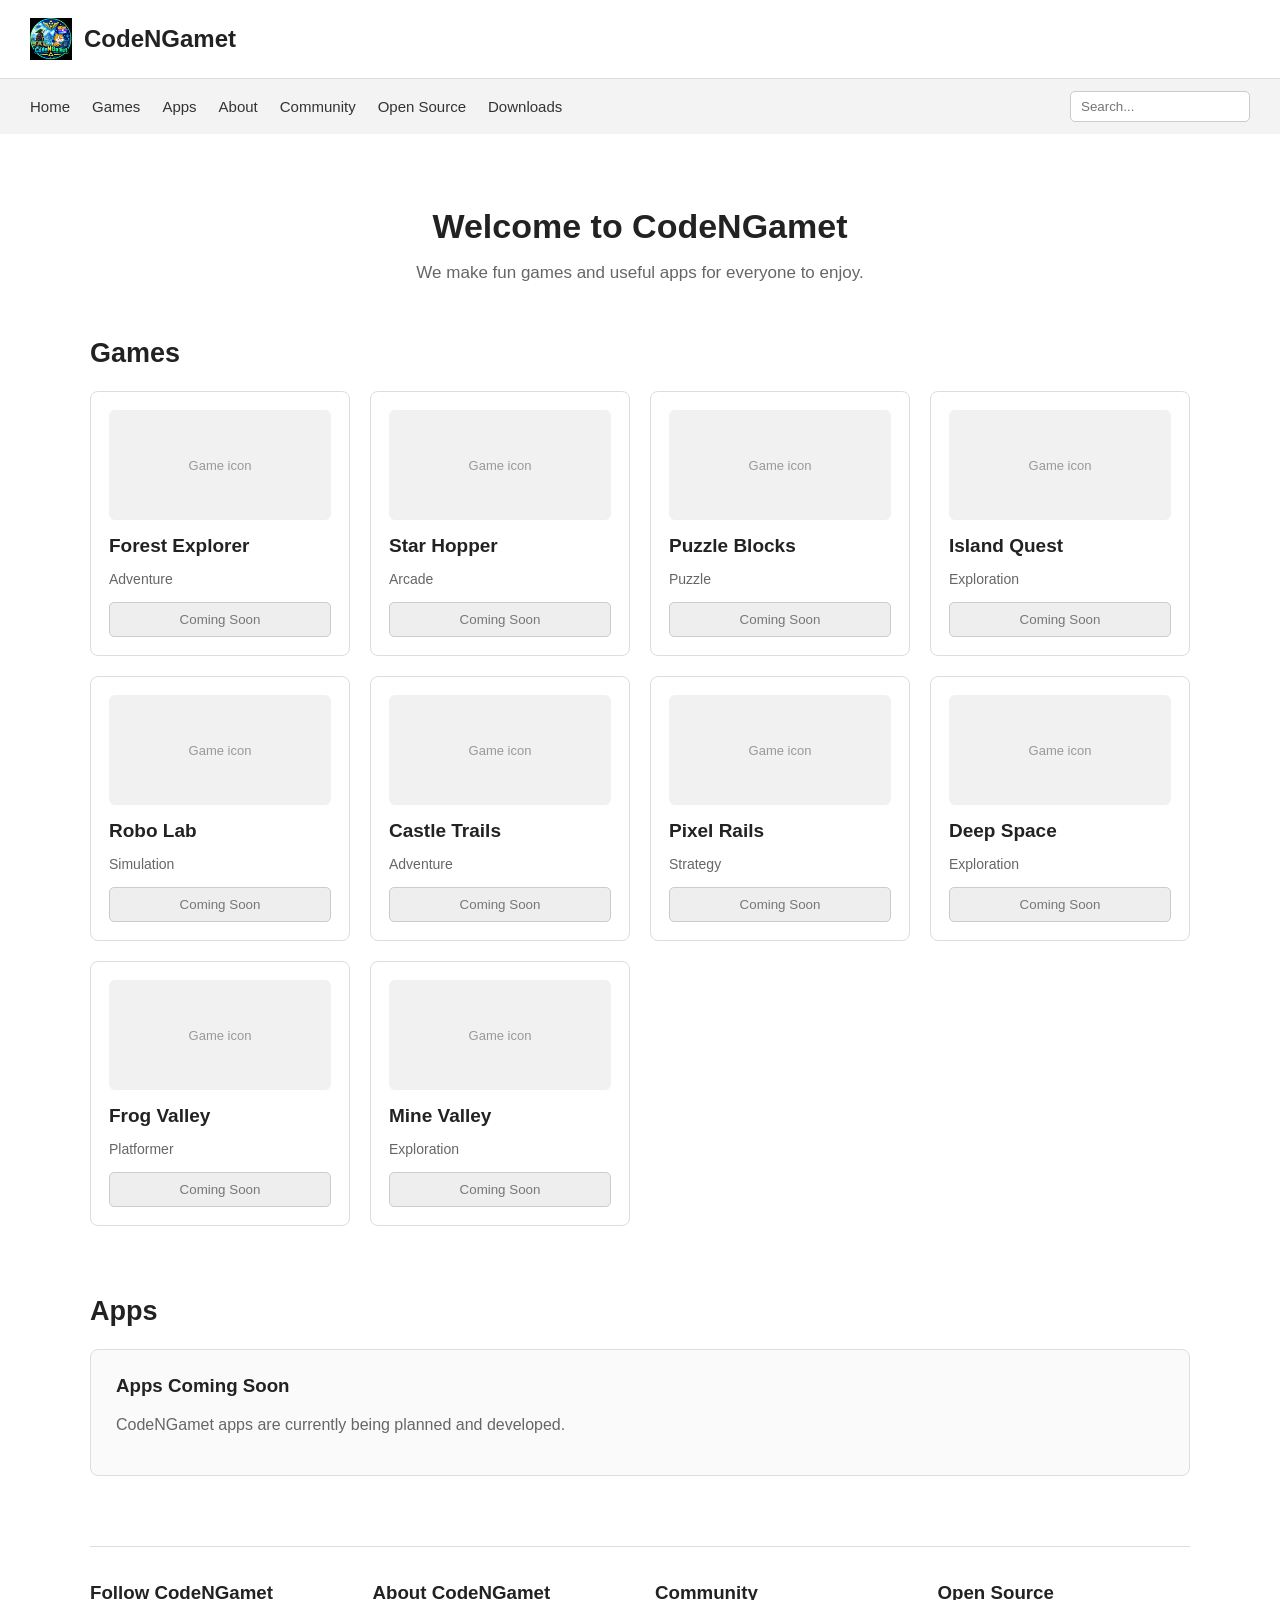
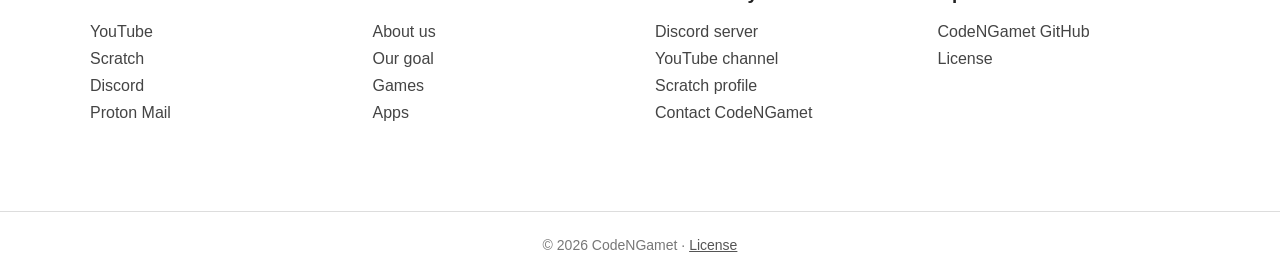
==== index.html @ 5c38015d "Add files via upload" ====
<!DOCTYPE html>
<html lang="en">
<head>
  <meta charset="UTF-8">
  <meta name="viewport" content="width=device-width, initial-scale=1.0">
  <title>CodeNGamet</title>
  <link rel="icon" type="image/png" href="favicon.png">

  <style>
    body {
      margin: 0;
      font-family: Arial, sans-serif;
      background: #ffffff;
      color: #222;
    }

    header {
      height: 78px;
      display: flex;
      align-items: center;
      padding: 0 30px;
      border-bottom: 1px solid #ddd;
      background: #fff;
    }

    header img {
      width: 42px;
      height: 42px;
      margin-right: 12px;
    }

    header h1 {
      font-size: 24px;
      margin: 0;
    }

    nav {
      background: #f3f3f3;
      padding: 12px 30px;
      display: flex;
      align-items: center;
      gap: 22px;
    }

    nav a {
      color: #333;
      text-decoration: none;
      font-size: 15px;
    }

    nav a:hover {
      text-decoration: underline;
    }

    .search {
      margin-left: auto;
    }

    .search input {
      padding: 7px 10px;
      border: 1px solid #ccc;
      border-radius: 5px;
      width: 180px;
    }

    main {
      max-width: 1100px;
      margin: auto;
      padding: 45px 25px;
    }

    .welcome {
      text-align: center;
      margin-bottom: 55px;
    }

    .welcome h2 {
      font-size: 34px;
      margin-bottom: 10px;
    }

    .welcome p {
      color: #666;
      font-size: 17px;
    }

    .section-title {
      font-size: 27px;
      margin-bottom: 22px;
    }

    .games {
      display: grid;
      grid-template-columns: repeat(auto-fit, minmax(210px, 1fr));
      gap: 20px;
    }

    .game-card {
      border: 1px solid #ddd;
      border-radius: 8px;
      padding: 18px;
      background: #fff;
    }

    .game-icon {
      height: 110px;
      background: #f1f1f1;
      border-radius: 6px;
      margin-bottom: 15px;
      display: flex;
      align-items: center;
      justify-content: center;
      color: #999;
      font-size: 13px;
    }

    .game-card h3 {
      margin: 0 0 7px;
      font-size: 19px;
    }

    .game-card p {
      color: #666;
      font-size: 14px;
      margin-bottom: 15px;
    }

    .game-card button {
      width: 100%;
      padding: 9px;
      border: 1px solid #ccc;
      border-radius: 5px;
      background: #eee;
      color: #777;
      cursor: not-allowed;
    }

    .apps-box {
      border: 1px solid #ddd;
      border-radius: 8px;
      padding: 25px;
      background: #fafafa;
    }

    .apps-box h3 {
      margin-top: 0;
    }

    .apps-box p {
      color: #666;
    }

    .about {
      margin-top: 70px;
      padding: 35px 0;
      border-top: 1px solid #ddd;
      display: grid;
      grid-template-columns: repeat(auto-fit, minmax(180px, 1fr));
      gap: 30px;
    }

    .about h3 {
      margin-top: 0;
    }

    .about a {
      display: block;
      margin: 9px 0;
      color: #444;
      text-decoration: none;
    }

    .about a:hover {
      text-decoration: underline;
    }

    footer {
      text-align: center;
      padding: 25px;
      border-top: 1px solid #ddd;
      color: #777;
      font-size: 14px;
    }

    footer a {
      color: #555;
    }

    /* Community popup */

    .modal-overlay {
      display: none;
      position: fixed;
      inset: 0;
      background: rgba(0, 0, 0, 0.45);
      align-items: center;
      justify-content: center;
      padding: 20px;
      z-index: 1000;
    }

    .modal-overlay.show {
      display: flex;
    }

    .community-modal {
      width: min(420px, 100%);
      background: white;
      border: 1px solid #ddd;
      border-radius: 9px;
      padding: 25px;
      position: relative;
      box-shadow: 0 8px 30px rgba(0, 0, 0, 0.2);
    }

    .community-modal h2 {
      margin: 0 35px 8px 0;
    }

    .community-modal p {
      color: #666;
      margin-bottom: 20px;
    }

    .modal-close {
      position: absolute;
      top: 10px;
      right: 12px;
      border: none;
      background: none;
      font-size: 25px;
      color: #666;
      cursor: pointer;
      line-height: 1;
    }

    .modal-close:hover {
      color: #111;
    }

    .community-links {
      display: grid;
      gap: 10px;
    }

    .community-link {
      display: flex;
      align-items: center;
      gap: 12px;
      padding: 11px 12px;
      border: 1px solid #ddd;
      border-radius: 6px;
      color: #333;
      text-decoration: none;
      background: #fff;
    }

    .community-link:hover {
      background: #f5f5f5;
    }

    .community-link img {
      width: 24px;
      height: 24px;
    }
  </style>
</head>

<body>

  <header>
    <img src="favicon.png" alt="CodeNGamet logo">
    <h1>CodeNGamet</h1>
  </header>

  <nav>
    <a href="https://codengamet.github.io/">Home</a>
    <a href="#games">Games</a>
    <a href="#apps">Apps</a>
    <a href="#about">About</a>

    <!-- Community popup button -->
    <a href="#" id="communityButton">Community</a>

    <a href="https://github.com/CodeNGamet/codengamet.github.io">
      Open Source
    </a>

    <a href="https://codengamet.github.io/">Downloads</a>

    <form class="search" id="searchForm">
      <input
        type="search"
        id="searchInput"
        placeholder="Search..."
      >
    </form>
  </nav>

  <main>

    <section class="welcome">
      <h2>Welcome to CodeNGamet</h2>
      <p>We make fun games and useful apps for everyone to enjoy.</p>
    </section>

    <section id="games">
      <h2 class="section-title">Games</h2>

      <div class="games">

        <div class="game-card" data-search="forest explorer adventure">
          <div class="game-icon">Game icon</div>
          <h3>Forest Explorer</h3>
          <p>Adventure</p>
          <button disabled>Coming Soon</button>
        </div>

        <div class="game-card" data-search="star hopper arcade">
          <div class="game-icon">Game icon</div>
          <h3>Star Hopper</h3>
          <p>Arcade</p>
          <button disabled>Coming Soon</button>
        </div>

        <div class="game-card" data-search="puzzle blocks puzzle">
          <div class="game-icon">Game icon</div>
          <h3>Puzzle Blocks</h3>
          <p>Puzzle</p>
          <button disabled>Coming Soon</button>
        </div>

        <div class="game-card" data-search="island quest exploration">
          <div class="game-icon">Game icon</div>
          <h3>Island Quest</h3>
          <p>Exploration</p>
          <button disabled>Coming Soon</button>
        </div>

        <div class="game-card" data-search="robo lab simulation">
          <div class="game-icon">Game icon</div>
          <h3>Robo Lab</h3>
          <p>Simulation</p>
          <button disabled>Coming Soon</button>
        </div>

        <div class="game-card" data-search="castle trails adventure">
          <div class="game-icon">Game icon</div>
          <h3>Castle Trails</h3>
          <p>Adventure</p>
          <button disabled>Coming Soon</button>
        </div>

        <div class="game-card" data-search="pixel rails strategy">
          <div class="game-icon">Game icon</div>
          <h3>Pixel Rails</h3>
          <p>Strategy</p>
          <button disabled>Coming Soon</button>
        </div>

        <div class="game-card" data-search="deep space exploration">
          <div class="game-icon">Game icon</div>
          <h3>Deep Space</h3>
          <p>Exploration</p>
          <button disabled>Coming Soon</button>
        </div>

        <div class="game-card" data-search="frog valley platformer">
          <div class="game-icon">Game icon</div>
          <h3>Frog Valley</h3>
          <p>Platformer</p>
          <button disabled>Coming Soon</button>
        </div>

        <div class="game-card" data-search="mine valley exploration">
          <div class="game-icon">Game icon</div>
          <h3>Mine Valley</h3>
          <p>Exploration</p>
          <button disabled>Coming Soon</button>
        </div>

      </div>
    </section>

    <section id="apps" style="margin-top: 70px;">
      <h2 class="section-title">Apps</h2>

      <div class="apps-box">
        <h3>Apps Coming Soon</h3>
        <p>
          CodeNGamet apps are currently being planned and developed.
        </p>
      </div>
    </section>

    <section class="about" id="about">

      <div>
        <h3>Follow CodeNGamet</h3>
        <a href="https://www.youtube.com/@CodeaAndGamet">YouTube</a>
        <a href="https://scratch.mit.edu/users/CodeNGamet/">Scratch</a>
        <a href="https://discord.com/invite/NGfqunjNM">Discord</a>
        <a href="mailto:CodeNGamet@proton.me">Proton Mail</a>
      </div>

      <div>
        <h3>About CodeNGamet</h3>
        <a href="#about">About us</a>
        <a href="#about">Our goal</a>
        <a href="#games">Games</a>
        <a href="#apps">Apps</a>
      </div>

      <div id="community">
        <h3>Community</h3>
        <a href="https://discord.com/invite/NGfqunjNM">Discord server</a>
        <a href="https://www.youtube.com/@CodeaAndGamet">YouTube channel</a>
        <a href="https://scratch.mit.edu/users/CodeNGamet/">Scratch profile</a>
        <a href="mailto:CodeNGamet@proton.me">Contact CodeNGamet</a>
      </div>

      <div>
        <h3>Open Source</h3>
        <a href="https://github.com/CodeNGamet/codengamet.github.io">
          CodeNGamet GitHub
        </a>
        <a href="https://github.com/CodeNGamet/codengamet.github.io/blob/main/LICENSE">
          License
        </a>
      </div>

    </section>

  </main>

  <footer>
    © 2026 CodeNGamet ·
    <a href="https://github.com/CodeNGamet/codengamet.github.io/blob/main/LICENSE">
      License
    </a>
  </footer>


  <!-- Community popup -->

  <div
    class="modal-overlay"
    id="communityModal"
    aria-hidden="true"
  >
    <div
      class="community-modal"
      role="dialog"
      aria-modal="true"
      aria-labelledby="communityTitle"
    >

      <button
        class="modal-close"
        id="closeCommunity"
        aria-label="Close"
      >
        ×
      </button>

      <h2 id="communityTitle">CodeNGamet Community</h2>

      <p>Find CodeNGamet online.</p>

      <div class="community-links">

        <a
          class="community-link"
          href="https://www.youtube.com/@CodeaAndGamet"
          target="_blank"
        >
          <img
            src="https://cdn.jsdelivr.net/gh/simple-icons/simple-icons@16.34.0/icons/youtube.svg"
            alt=""
          >
          YouTube
        </a>

        <a
          class="community-link"
          href="https://scratch.mit.edu/users/CodeNGamet/"
          target="_blank"
        >
          <img
            src="https://cdn.jsdelivr.net/gh/simple-icons/simple-icons@16.34.0/icons/scratch.svg"
            alt=""
          >
          Scratch
        </a>

        <a
          class="community-link"
          href="https://discord.com/invite/NGfqunjNM"
          target="_blank"
        >
          <img
            src="https://cdn.jsdelivr.net/gh/simple-icons/simple-icons@16.34.0/icons/discord.svg"
            alt=""
          >
          Discord
        </a>

        <a
          class="community-link"
          href="mailto:CodeNGamet@proton.me"
        >
          <img
            src="https://cdn.jsdelivr.net/gh/simple-icons/simple-icons@16.34.0/icons/protonmail.svg"
            alt=""
          >
          Proton Mail
        </a>

        <a
          class="community-link"
          href="https://github.com/CodeNGamet/codengamet.github.io"
          target="_blank"
        >
          <img
            src="https://cdn.jsdelivr.net/gh/simple-icons/simple-icons@16.34.0/icons/github.svg"
            alt=""
          >
          GitHub
        </a>

      </div>
    </div>
  </div>


  <script>
    /* Search */

    const searchInput = document.getElementById("searchInput");
    const searchForm = document.getElementById("searchForm");
    const games = document.querySelectorAll(".game-card");

    function searchGames() {
      const search = searchInput.value.toLowerCase().trim();
      let found = false;

      games.forEach(game => {
        const text = game.dataset.search.toLowerCase();

        if (text.includes(search)) {
          game.style.display = "";
          found = true;
        } else {
          game.style.display = "none";
        }
      });
    }

    searchInput.addEventListener("input", searchGames);

    searchForm.addEventListener("submit", function(event) {
      event.preventDefault();
      searchGames();
    });


    /* Community popup */

    const communityButton =
      document.getElementById("communityButton");

    const communityModal =
      document.getElementById("communityModal");

    const closeCommunity =
      document.getElementById("closeCommunity");


    function openCommunity(event) {
      event.preventDefault();

      communityModal.classList.add("show");
      communityModal.setAttribute("aria-hidden", "false");
    }


    function closeCommunityModal() {
      communityModal.classList.remove("show");
      communityModal.setAttribute("aria-hidden", "true");
    }


    communityButton.addEventListener(
      "click",
      openCommunity
    );


    closeCommunity.addEventListener(
      "click",
      closeCommunityModal
    );


    /* Close when clicking outside the window */

    communityModal.addEventListener(
      "click",
      function(event) {
        if (event.target === communityModal) {
          closeCommunityModal();
        }
      }
    );


    /* Close with Escape */

    document.addEventListener(
      "keydown",
      function(event) {
        if (event.key === "Escape") {
          closeCommunityModal();
        }
      }
    );
  </script>

</body>
</html>
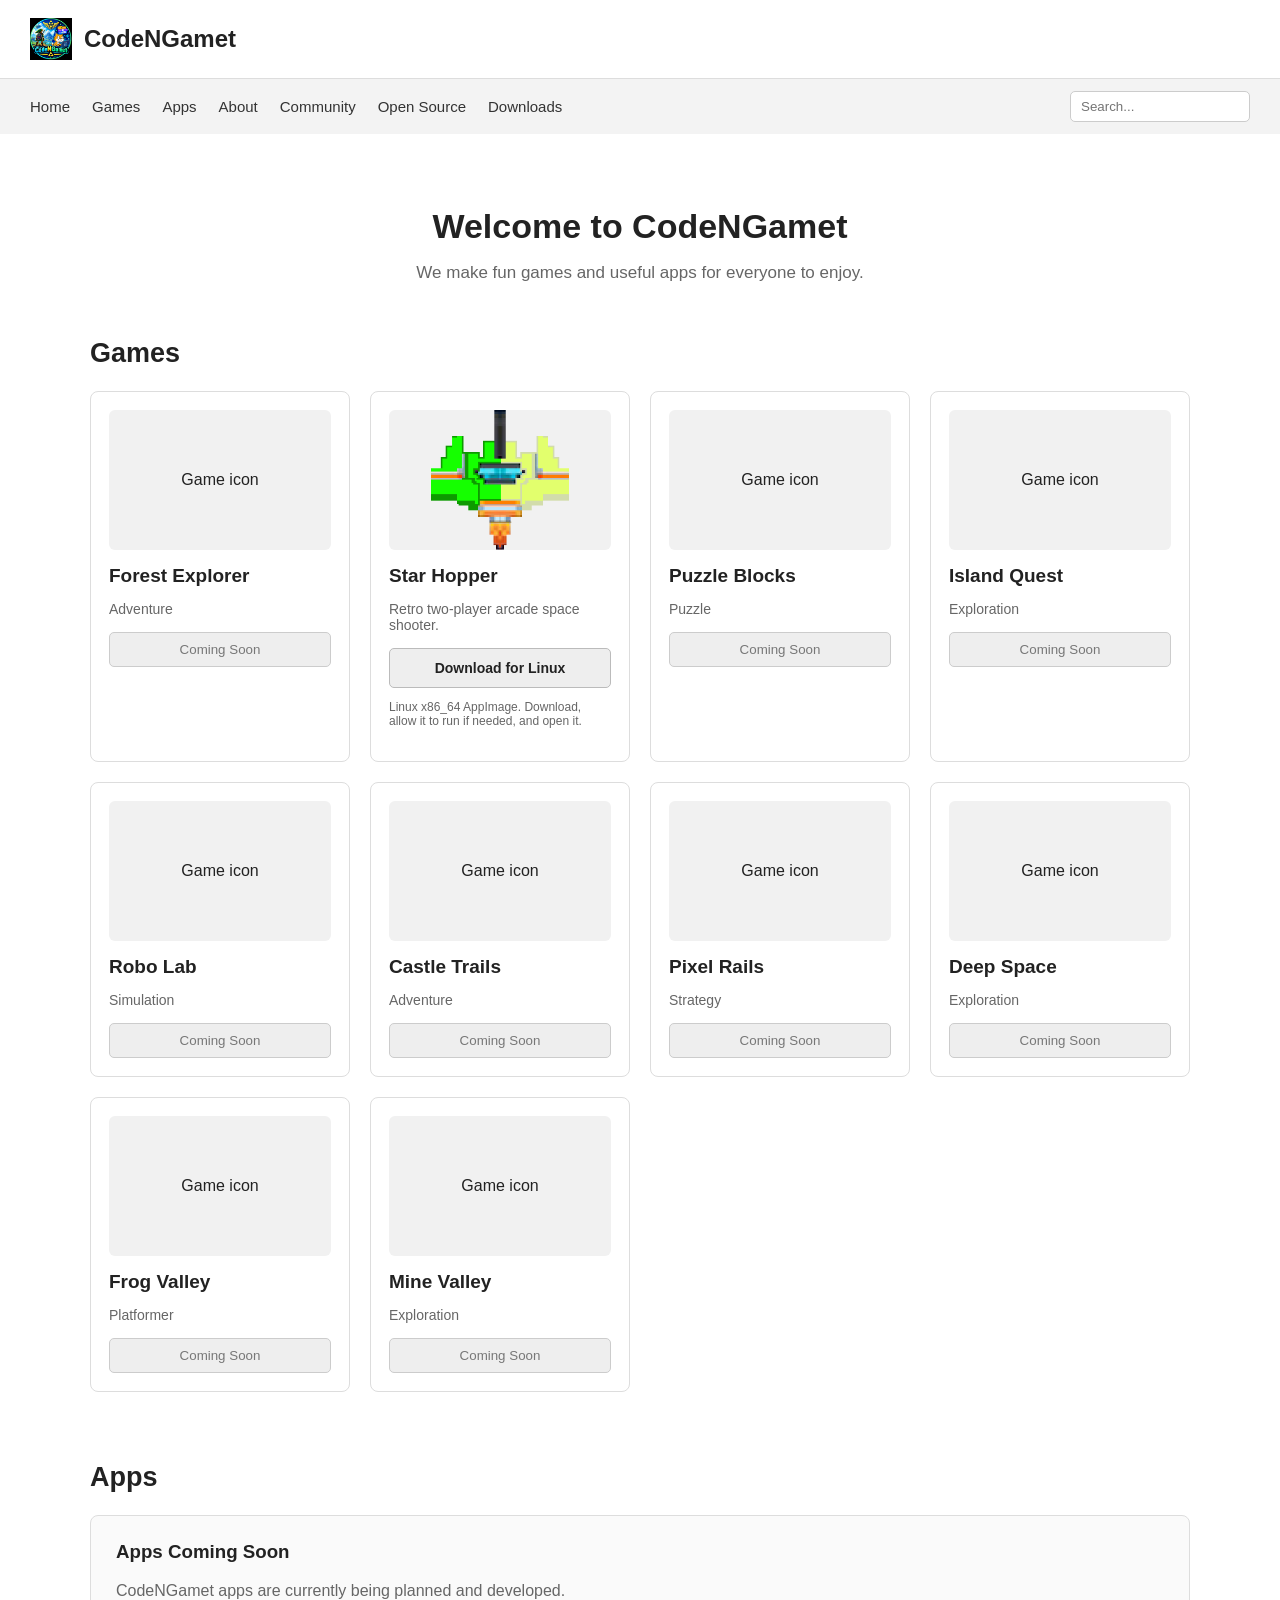
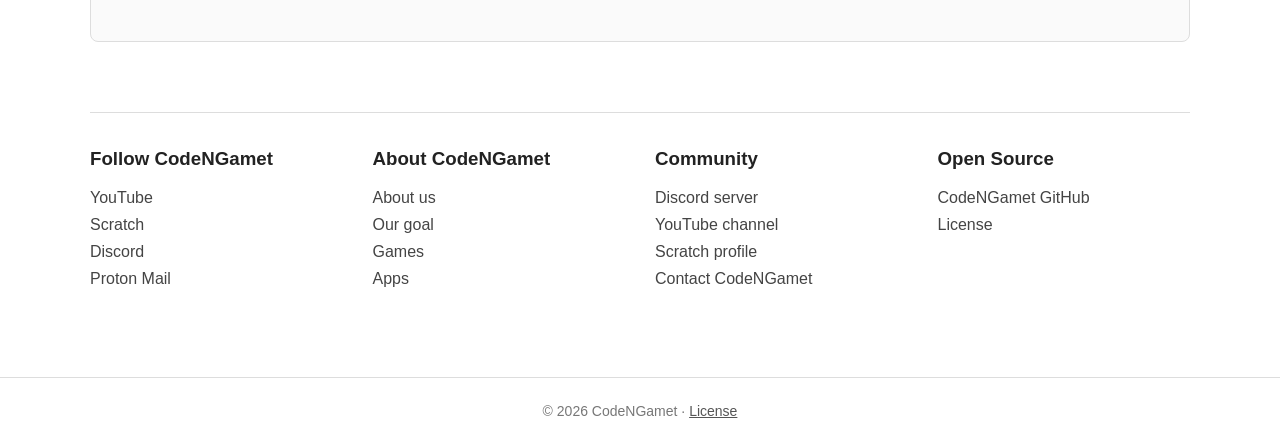
==== commit 56c7543d: "Add files via upload" ====
--- a/index.html
+++ b/index.html
@@ -1,3 +1,4 @@
+
 <!DOCTYPE html>
 <html lang="en">
 <head>
@@ -39,6 +40,7 @@
       padding: 12px 30px;
       display: flex;
       align-items: center;
+      flex-wrap: wrap;
       gap: 22px;
     }
 
@@ -103,15 +105,21 @@
     }
 
     .game-icon {
-      height: 110px;
+      height: 140px;
       background: #f1f1f1;
       border-radius: 6px;
       margin-bottom: 15px;
       display: flex;
       align-items: center;
       justify-content: center;
-      color: #999;
-      font-size: 13px;
+      overflow: hidden;
+    }
+
+    .game-icon img {
+      width: 100%;
+      height: 100%;
+      object-fit: contain;
+      display: block;
     }
 
     .game-card h3 {
@@ -125,8 +133,34 @@
       margin-bottom: 15px;
     }
 
-    .game-card button {
+    .download-button {
+      display: block;
+      box-sizing: border-box;
       width: 100%;
+      padding: 11px;
+      border: 1px solid #bbb;
+      border-radius: 5px;
+      background: #eee;
+      color: #222;
+      text-align: center;
+      text-decoration: none;
+      font-size: 14px;
+      font-weight: bold;
+    }
+
+    .download-button:hover {
+      background: #ddd;
+    }
+
+    .download-note {
+      margin-top: 12px;
+      font-size: 12px !important;
+      color: #777;
+    }
+
+    .coming-soon {
+      width: 100%;
+      box-sizing: border-box;
       padding: 9px;
       border: 1px solid #ccc;
       border-radius: 5px;
@@ -205,6 +239,7 @@
 
     .community-modal {
       width: min(420px, 100%);
+      box-sizing: border-box;
       background: white;
       border: 1px solid #ddd;
       border-radius: 9px;
@@ -278,21 +313,18 @@
     <a href="#games">Games</a>
     <a href="#apps">Apps</a>
     <a href="#about">About</a>
-
-    <!-- Community popup button -->
     <a href="#" id="communityButton">Community</a>
-
     <a href="https://github.com/CodeNGamet/codengamet.github.io">
       Open Source
     </a>
-
-    <a href="https://codengamet.github.io/">Downloads</a>
+    <a href="#games">Downloads</a>
 
     <form class="search" id="searchForm">
       <input
         type="search"
         id="searchInput"
         placeholder="Search..."
+        aria-label="Search games"
       >
     </form>
   </nav>
@@ -313,70 +345,87 @@
           <div class="game-icon">Game icon</div>
           <h3>Forest Explorer</h3>
           <p>Adventure</p>
-          <button disabled>Coming Soon</button>
-        </div>
-
-        <div class="game-card" data-search="star hopper arcade">
-          <div class="game-icon">Game icon</div>
+          <button class="coming-soon" disabled>Coming Soon</button>
+        </div>
+
+        <!-- Star Hopper download -->
+        <div class="game-card"
+             data-search="star hopper arcade space shooter linux">
+
+          <div class="game-icon">
+            <img src="StarHopper.png" alt="Star Hopper logo">
+          </div>
+
           <h3>Star Hopper</h3>
-          <p>Arcade</p>
-          <button disabled>Coming Soon</button>
+          <p>Retro two-player arcade space shooter.</p>
+
+          <a
+            class="download-button"
+            href="StarHopper-x86_64.AppImage"
+            download="StarHopper-x86_64.AppImage">
+            Download for Linux
+          </a>
+
+          <p class="download-note">
+            Linux x86_64 AppImage. Download, allow it to run if needed,
+            and open it.
+          </p>
         </div>
 
         <div class="game-card" data-search="puzzle blocks puzzle">
           <div class="game-icon">Game icon</div>
           <h3>Puzzle Blocks</h3>
           <p>Puzzle</p>
-          <button disabled>Coming Soon</button>
+          <button class="coming-soon" disabled>Coming Soon</button>
         </div>
 
         <div class="game-card" data-search="island quest exploration">
           <div class="game-icon">Game icon</div>
           <h3>Island Quest</h3>
           <p>Exploration</p>
-          <button disabled>Coming Soon</button>
+          <button class="coming-soon" disabled>Coming Soon</button>
         </div>
 
         <div class="game-card" data-search="robo lab simulation">
           <div class="game-icon">Game icon</div>
           <h3>Robo Lab</h3>
           <p>Simulation</p>
-          <button disabled>Coming Soon</button>
+          <button class="coming-soon" disabled>Coming Soon</button>
         </div>
 
         <div class="game-card" data-search="castle trails adventure">
           <div class="game-icon">Game icon</div>
           <h3>Castle Trails</h3>
           <p>Adventure</p>
-          <button disabled>Coming Soon</button>
+          <button class="coming-soon" disabled>Coming Soon</button>
         </div>
 
         <div class="game-card" data-search="pixel rails strategy">
           <div class="game-icon">Game icon</div>
           <h3>Pixel Rails</h3>
           <p>Strategy</p>
-          <button disabled>Coming Soon</button>
+          <button class="coming-soon" disabled>Coming Soon</button>
         </div>
 
         <div class="game-card" data-search="deep space exploration">
           <div class="game-icon">Game icon</div>
           <h3>Deep Space</h3>
           <p>Exploration</p>
-          <button disabled>Coming Soon</button>
+          <button class="coming-soon" disabled>Coming Soon</button>
         </div>
 
         <div class="game-card" data-search="frog valley platformer">
           <div class="game-icon">Game icon</div>
           <h3>Frog Valley</h3>
           <p>Platformer</p>
-          <button disabled>Coming Soon</button>
+          <button class="coming-soon" disabled>Coming Soon</button>
         </div>
 
         <div class="game-card" data-search="mine valley exploration">
           <div class="game-icon">Game icon</div>
           <h3>Mine Valley</h3>
           <p>Exploration</p>
-          <button disabled>Coming Soon</button>
+          <button class="coming-soon" disabled>Coming Soon</button>
         </div>
 
       </div>
@@ -440,91 +489,57 @@
     </a>
   </footer>
 
-
   <!-- Community popup -->
 
-  <div
-    class="modal-overlay"
-    id="communityModal"
-    aria-hidden="true"
-  >
+  <div class="modal-overlay" id="communityModal" aria-hidden="true">
     <div
       class="community-modal"
       role="dialog"
       aria-modal="true"
-      aria-labelledby="communityTitle"
-    >
+      aria-labelledby="communityTitle">
 
       <button
         class="modal-close"
         id="closeCommunity"
-        aria-label="Close"
-      >
+        aria-label="Close">
         ×
       </button>
 
       <h2 id="communityTitle">CodeNGamet Community</h2>
-
       <p>Find CodeNGamet online.</p>
 
       <div class="community-links">
 
-        <a
-          class="community-link"
-          href="https://www.youtube.com/@CodeaAndGamet"
-          target="_blank"
-        >
-          <img
-            src="https://cdn.jsdelivr.net/gh/simple-icons/simple-icons@16.34.0/icons/youtube.svg"
-            alt=""
-          >
+        <a class="community-link"
+           href="https://www.youtube.com/@CodeaAndGamet"
+           target="_blank" rel="noopener noreferrer">
+          <img src="https://cdn.jsdelivr.net/gh/simple-icons/simple-icons@16.34.0/icons/youtube.svg" alt="">
           YouTube
         </a>
 
-        <a
-          class="community-link"
-          href="https://scratch.mit.edu/users/CodeNGamet/"
-          target="_blank"
-        >
-          <img
-            src="https://cdn.jsdelivr.net/gh/simple-icons/simple-icons@16.34.0/icons/scratch.svg"
-            alt=""
-          >
+        <a class="community-link"
+           href="https://scratch.mit.edu/users/CodeNGamet/"
+           target="_blank" rel="noopener noreferrer">
+          <img src="https://cdn.jsdelivr.net/gh/simple-icons/simple-icons@16.34.0/icons/scratch.svg" alt="">
           Scratch
         </a>
 
-        <a
-          class="community-link"
-          href="https://discord.com/invite/NGfqunjNM"
-          target="_blank"
-        >
-          <img
-            src="https://cdn.jsdelivr.net/gh/simple-icons/simple-icons@16.34.0/icons/discord.svg"
-            alt=""
-          >
+        <a class="community-link"
+           href="https://discord.com/invite/NGfqunjNM"
+           target="_blank" rel="noopener noreferrer">
+          <img src="https://cdn.jsdelivr.net/gh/simple-icons/simple-icons@16.34.0/icons/discord.svg" alt="">
           Discord
         </a>
 
-        <a
-          class="community-link"
-          href="mailto:CodeNGamet@proton.me"
-        >
-          <img
-            src="https://cdn.jsdelivr.net/gh/simple-icons/simple-icons@16.34.0/icons/protonmail.svg"
-            alt=""
-          >
+        <a class="community-link" href="mailto:CodeNGamet@proton.me">
+          <img src="https://cdn.jsdelivr.net/gh/simple-icons/simple-icons@16.34.0/icons/protonmail.svg" alt="">
           Proton Mail
         </a>
 
-        <a
-          class="community-link"
-          href="https://github.com/CodeNGamet/codengamet.github.io"
-          target="_blank"
-        >
-          <img
-            src="https://cdn.jsdelivr.net/gh/simple-icons/simple-icons@16.34.0/icons/github.svg"
-            alt=""
-          >
+        <a class="community-link"
+           href="https://github.com/CodeNGamet/codengamet.github.io"
+           target="_blank" rel="noopener noreferrer">
+          <img src="https://cdn.jsdelivr.net/gh/simple-icons/simple-icons@16.34.0/icons/github.svg" alt="">
           GitHub
         </a>
 
@@ -532,7 +547,6 @@
     </div>
   </div>
 
-
   <script>
     /* Search */
 
@@ -542,17 +556,10 @@
 
     function searchGames() {
       const search = searchInput.value.toLowerCase().trim();
-      let found = false;
 
       games.forEach(game => {
         const text = game.dataset.search.toLowerCase();
-
-        if (text.includes(search)) {
-          game.style.display = "";
-          found = true;
-        } else {
-          game.style.display = "none";
-        }
+        game.style.display = text.includes(search) ? "" : "none";
       });
     }
 
@@ -563,70 +570,40 @@
       searchGames();
     });
 
-
     /* Community popup */
 
-    const communityButton =
-      document.getElementById("communityButton");
-
-    const communityModal =
-      document.getElementById("communityModal");
-
-    const closeCommunity =
-      document.getElementById("closeCommunity");
-
+    const communityButton = document.getElementById("communityButton");
+    const communityModal = document.getElementById("communityModal");
+    const closeCommunity = document.getElementById("closeCommunity");
 
     function openCommunity(event) {
       event.preventDefault();
-
       communityModal.classList.add("show");
       communityModal.setAttribute("aria-hidden", "false");
-    }
-
+      closeCommunity.focus();
+    }
 
     function closeCommunityModal() {
       communityModal.classList.remove("show");
       communityModal.setAttribute("aria-hidden", "true");
-    }
-
-
-    communityButton.addEventListener(
-      "click",
-      openCommunity
-    );
-
-
-    closeCommunity.addEventListener(
-      "click",
-      closeCommunityModal
-    );
-
-
-    /* Close when clicking outside the window */
-
-    communityModal.addEventListener(
-      "click",
-      function(event) {
-        if (event.target === communityModal) {
-          closeCommunityModal();
-        }
+      communityButton.focus();
+    }
+
+    communityButton.addEventListener("click", openCommunity);
+    closeCommunity.addEventListener("click", closeCommunityModal);
+
+    communityModal.addEventListener("click", function(event) {
+      if (event.target === communityModal) {
+        closeCommunityModal();
       }
-    );
-
-
-    /* Close with Escape */
-
-    document.addEventListener(
-      "keydown",
-      function(event) {
-        if (event.key === "Escape") {
-          closeCommunityModal();
-        }
+    });
+
+    document.addEventListener("keydown", function(event) {
+      if (event.key === "Escape") {
+        closeCommunityModal();
       }
-    );
+    });
   </script>
 
 </body>
 </html>
-
-
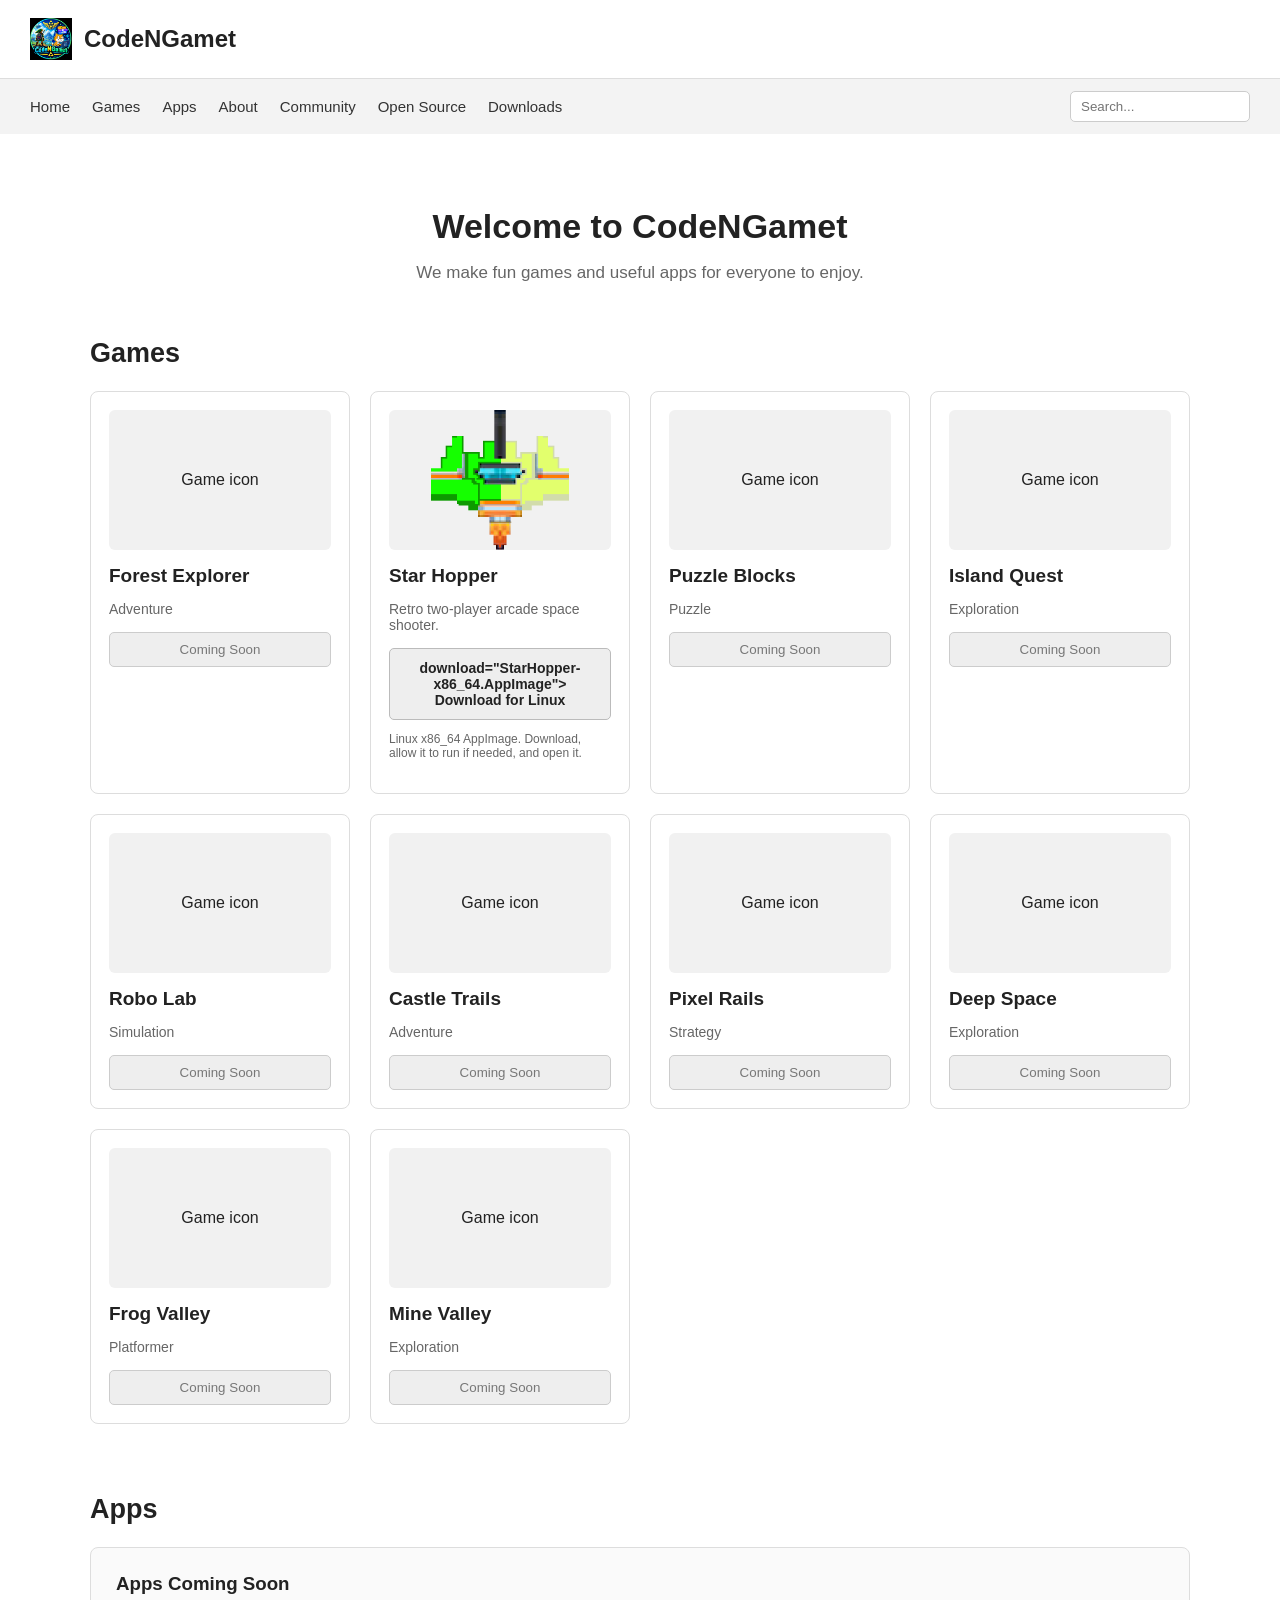
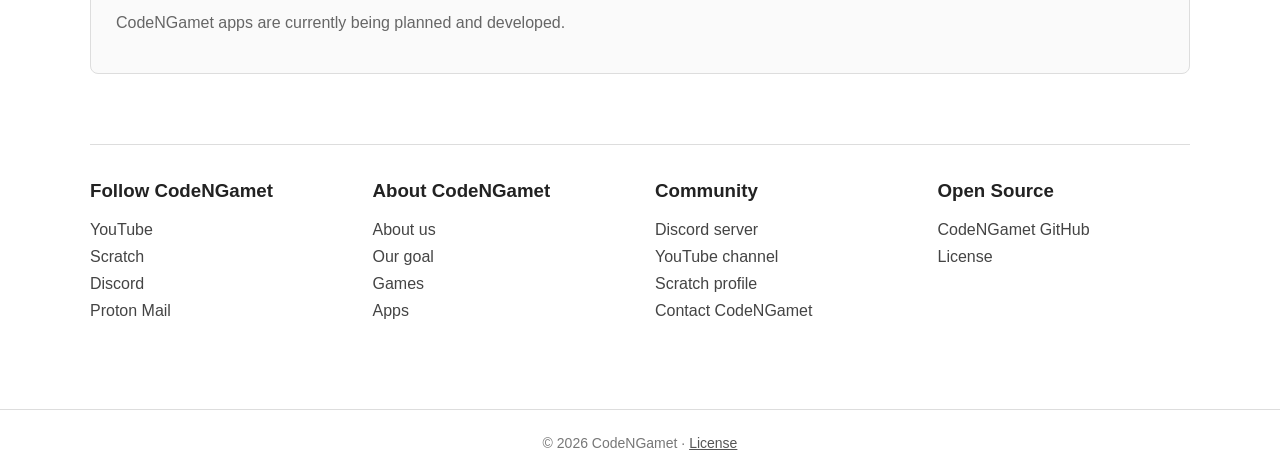
==== commit fb72c375: "Add files via upload" ====
--- a/index.html
+++ b/index.html
@@ -361,7 +361,8 @@
 
           <a
             class="download-button"
-            href="StarHopper-x86_64.AppImage"
+            href="https://github.com/CodeNGamet/codengamet.github.io/releases/latest/download/StarHopper
+            x86_64.AppImage">
             download="StarHopper-x86_64.AppImage">
             Download for Linux
           </a>
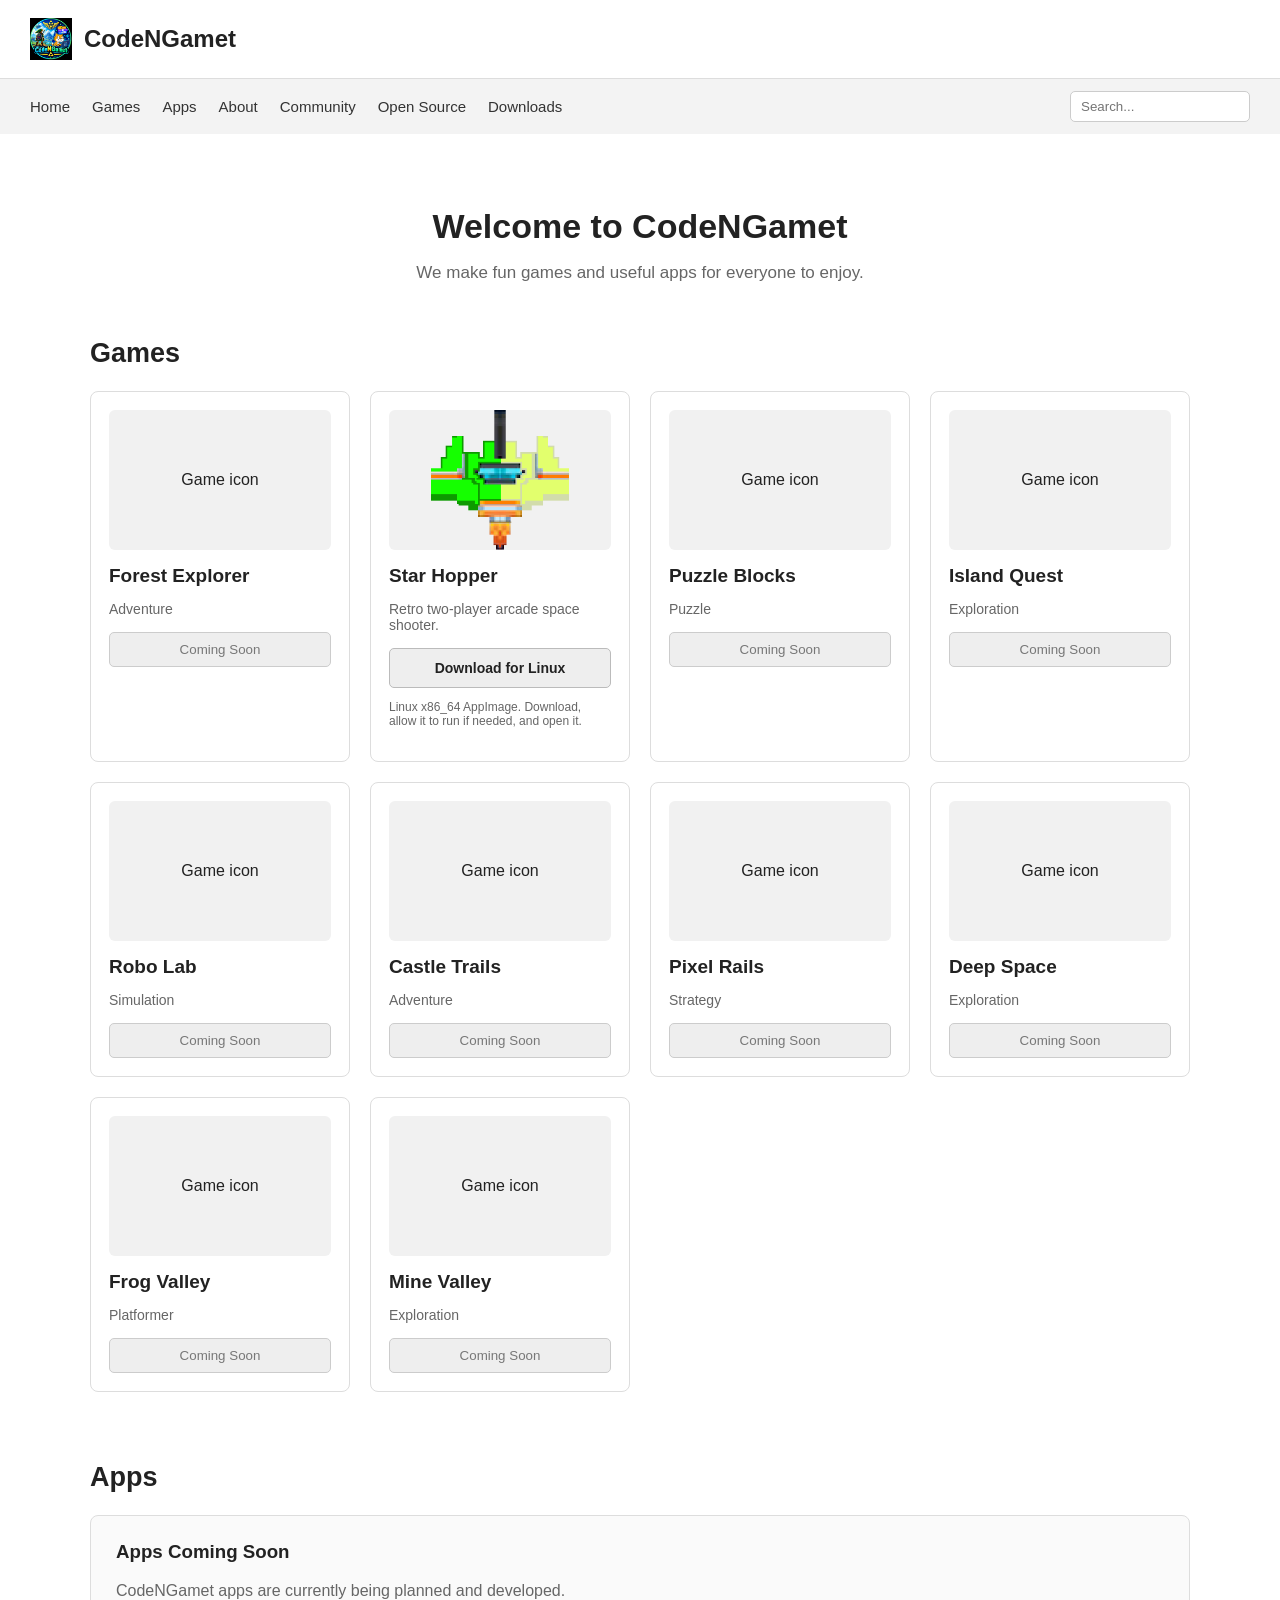
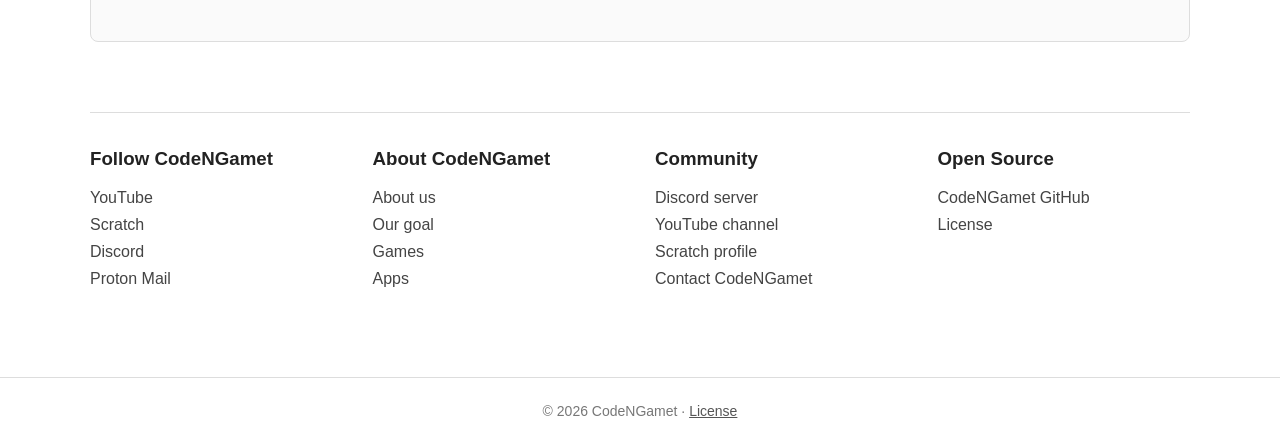
==== commit df17fc55: "Add files via upload" ====
--- a/index.html
+++ b/index.html
@@ -360,12 +360,11 @@
           <p>Retro two-player arcade space shooter.</p>
 
           <a
-            class="download-button"
-            href="https://github.com/CodeNGamet/codengamet.github.io/releases/latest/download/StarHopper
-            x86_64.AppImage">
-            download="StarHopper-x86_64.AppImage">
-            Download for Linux
-          </a>
+          class="download-button"
+          href="https://github.com/CodeNgamet/codengamet.github.io/releases/download/star-hopper/StarHopper-x86_64.AppImage"
+         download="StarHopper-x86_64.AppImage">
+         Download for Linux
+         </a>
 
           <p class="download-note">
             Linux x86_64 AppImage. Download, allow it to run if needed,
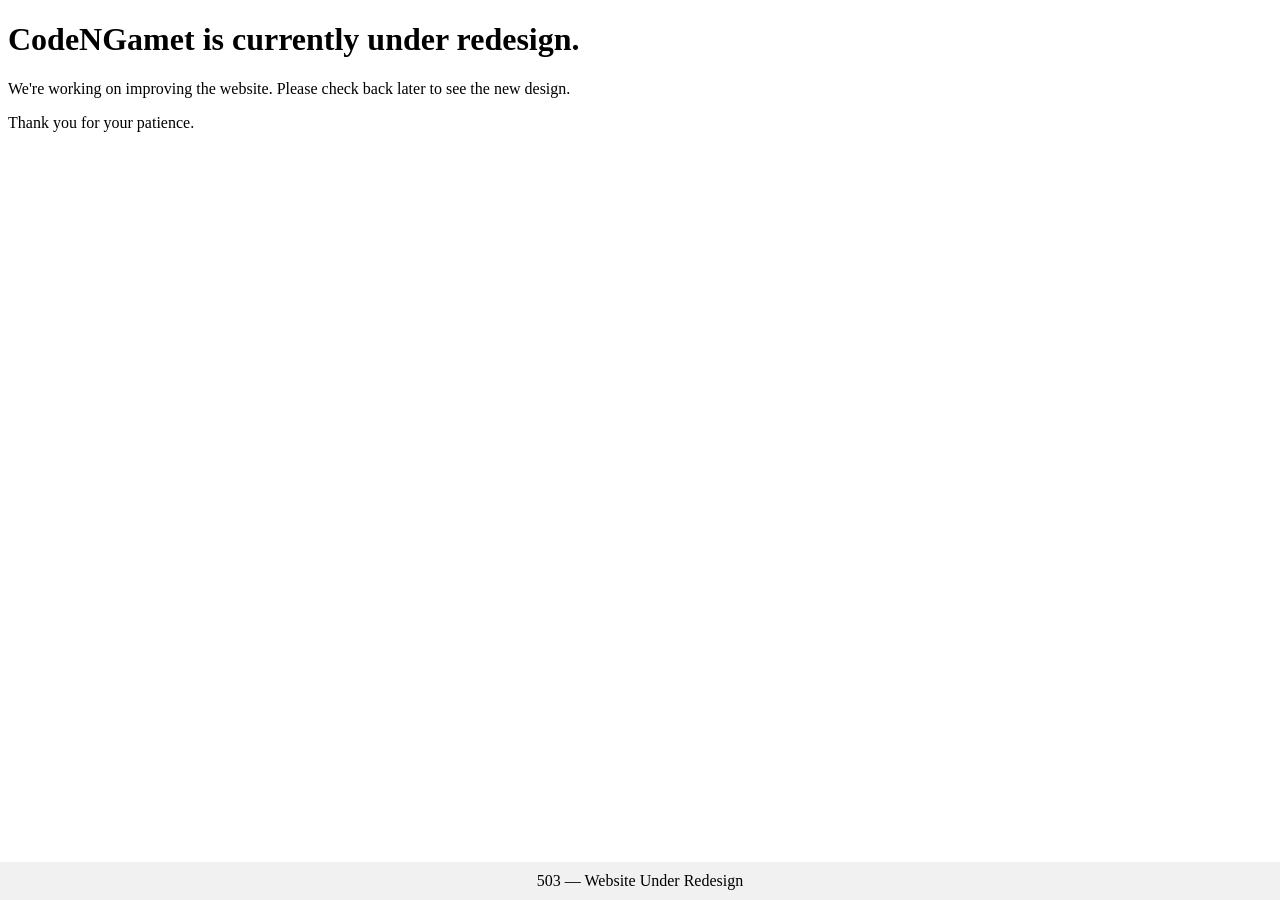
==== commit cd317efc: "Update index.html" ====
--- a/index.html
+++ b/index.html
@@ -1,609 +1,16 @@
-
 <!DOCTYPE html>
-<html lang="en">
+<html>
 <head>
-  <meta charset="UTF-8">
-  <meta name="viewport" content="width=device-width, initial-scale=1.0">
-  <title>CodeNGamet</title>
-  <link rel="icon" type="image/png" href="favicon.png">
-
-  <style>
-    body {
-      margin: 0;
-      font-family: Arial, sans-serif;
-      background: #ffffff;
-      color: #222;
-    }
-
-    header {
-      height: 78px;
-      display: flex;
-      align-items: center;
-      padding: 0 30px;
-      border-bottom: 1px solid #ddd;
-      background: #fff;
-    }
-
-    header img {
-      width: 42px;
-      height: 42px;
-      margin-right: 12px;
-    }
-
-    header h1 {
-      font-size: 24px;
-      margin: 0;
-    }
-
-    nav {
-      background: #f3f3f3;
-      padding: 12px 30px;
-      display: flex;
-      align-items: center;
-      flex-wrap: wrap;
-      gap: 22px;
-    }
-
-    nav a {
-      color: #333;
-      text-decoration: none;
-      font-size: 15px;
-    }
-
-    nav a:hover {
-      text-decoration: underline;
-    }
-
-    .search {
-      margin-left: auto;
-    }
-
-    .search input {
-      padding: 7px 10px;
-      border: 1px solid #ccc;
-      border-radius: 5px;
-      width: 180px;
-    }
-
-    main {
-      max-width: 1100px;
-      margin: auto;
-      padding: 45px 25px;
-    }
-
-    .welcome {
-      text-align: center;
-      margin-bottom: 55px;
-    }
-
-    .welcome h2 {
-      font-size: 34px;
-      margin-bottom: 10px;
-    }
-
-    .welcome p {
-      color: #666;
-      font-size: 17px;
-    }
-
-    .section-title {
-      font-size: 27px;
-      margin-bottom: 22px;
-    }
-
-    .games {
-      display: grid;
-      grid-template-columns: repeat(auto-fit, minmax(210px, 1fr));
-      gap: 20px;
-    }
-
-    .game-card {
-      border: 1px solid #ddd;
-      border-radius: 8px;
-      padding: 18px;
-      background: #fff;
-    }
-
-    .game-icon {
-      height: 140px;
-      background: #f1f1f1;
-      border-radius: 6px;
-      margin-bottom: 15px;
-      display: flex;
-      align-items: center;
-      justify-content: center;
-      overflow: hidden;
-    }
-
-    .game-icon img {
-      width: 100%;
-      height: 100%;
-      object-fit: contain;
-      display: block;
-    }
-
-    .game-card h3 {
-      margin: 0 0 7px;
-      font-size: 19px;
-    }
-
-    .game-card p {
-      color: #666;
-      font-size: 14px;
-      margin-bottom: 15px;
-    }
-
-    .download-button {
-      display: block;
-      box-sizing: border-box;
-      width: 100%;
-      padding: 11px;
-      border: 1px solid #bbb;
-      border-radius: 5px;
-      background: #eee;
-      color: #222;
-      text-align: center;
-      text-decoration: none;
-      font-size: 14px;
-      font-weight: bold;
-    }
-
-    .download-button:hover {
-      background: #ddd;
-    }
-
-    .download-note {
-      margin-top: 12px;
-      font-size: 12px !important;
-      color: #777;
-    }
-
-    .coming-soon {
-      width: 100%;
-      box-sizing: border-box;
-      padding: 9px;
-      border: 1px solid #ccc;
-      border-radius: 5px;
-      background: #eee;
-      color: #777;
-      cursor: not-allowed;
-    }
-
-    .apps-box {
-      border: 1px solid #ddd;
-      border-radius: 8px;
-      padding: 25px;
-      background: #fafafa;
-    }
-
-    .apps-box h3 {
-      margin-top: 0;
-    }
-
-    .apps-box p {
-      color: #666;
-    }
-
-    .about {
-      margin-top: 70px;
-      padding: 35px 0;
-      border-top: 1px solid #ddd;
-      display: grid;
-      grid-template-columns: repeat(auto-fit, minmax(180px, 1fr));
-      gap: 30px;
-    }
-
-    .about h3 {
-      margin-top: 0;
-    }
-
-    .about a {
-      display: block;
-      margin: 9px 0;
-      color: #444;
-      text-decoration: none;
-    }
-
-    .about a:hover {
-      text-decoration: underline;
-    }
-
-    footer {
-      text-align: center;
-      padding: 25px;
-      border-top: 1px solid #ddd;
-      color: #777;
-      font-size: 14px;
-    }
-
-    footer a {
-      color: #555;
-    }
-
-    /* Community popup */
-
-    .modal-overlay {
-      display: none;
-      position: fixed;
-      inset: 0;
-      background: rgba(0, 0, 0, 0.45);
-      align-items: center;
-      justify-content: center;
-      padding: 20px;
-      z-index: 1000;
-    }
-
-    .modal-overlay.show {
-      display: flex;
-    }
-
-    .community-modal {
-      width: min(420px, 100%);
-      box-sizing: border-box;
-      background: white;
-      border: 1px solid #ddd;
-      border-radius: 9px;
-      padding: 25px;
-      position: relative;
-      box-shadow: 0 8px 30px rgba(0, 0, 0, 0.2);
-    }
-
-    .community-modal h2 {
-      margin: 0 35px 8px 0;
-    }
-
-    .community-modal p {
-      color: #666;
-      margin-bottom: 20px;
-    }
-
-    .modal-close {
-      position: absolute;
-      top: 10px;
-      right: 12px;
-      border: none;
-      background: none;
-      font-size: 25px;
-      color: #666;
-      cursor: pointer;
-      line-height: 1;
-    }
-
-    .modal-close:hover {
-      color: #111;
-    }
-
-    .community-links {
-      display: grid;
-      gap: 10px;
-    }
-
-    .community-link {
-      display: flex;
-      align-items: center;
-      gap: 12px;
-      padding: 11px 12px;
-      border: 1px solid #ddd;
-      border-radius: 6px;
-      color: #333;
-      text-decoration: none;
-      background: #fff;
-    }
-
-    .community-link:hover {
-      background: #f5f5f5;
-    }
-
-    .community-link img {
-      width: 24px;
-      height: 24px;
-    }
-  </style>
+    <title>CodeNgmet</title>
 </head>
-
 <body>
 
-  <header>
-    <img src="favicon.png" alt="CodeNGamet logo">
-    <h1>CodeNGamet</h1>
-  </header>
-
-  <nav>
-    <a href="https://codengamet.github.io/">Home</a>
-    <a href="#games">Games</a>
-    <a href="#apps">Apps</a>
-    <a href="#about">About</a>
-    <a href="#" id="communityButton">Community</a>
-    <a href="https://github.com/CodeNGamet/codengamet.github.io">
-      Open Source
-    </a>
-    <a href="#games">Downloads</a>
-
-    <form class="search" id="searchForm">
-      <input
-        type="search"
-        id="searchInput"
-        placeholder="Search..."
-        aria-label="Search games"
-      >
-    </form>
-  </nav>
-
-  <main>
-
-    <section class="welcome">
-      <h2>Welcome to CodeNGamet</h2>
-      <p>We make fun games and useful apps for everyone to enjoy.</p>
-    </section>
-
-    <section id="games">
-      <h2 class="section-title">Games</h2>
-
-      <div class="games">
-
-        <div class="game-card" data-search="forest explorer adventure">
-          <div class="game-icon">Game icon</div>
-          <h3>Forest Explorer</h3>
-          <p>Adventure</p>
-          <button class="coming-soon" disabled>Coming Soon</button>
-        </div>
-
-        <!-- Star Hopper download -->
-        <div class="game-card"
-             data-search="star hopper arcade space shooter linux">
-
-          <div class="game-icon">
-            <img src="StarHopper.png" alt="Star Hopper logo">
-          </div>
-
-          <h3>Star Hopper</h3>
-          <p>Retro two-player arcade space shooter.</p>
-
-          <a
-          class="download-button"
-          href="https://github.com/CodeNgamet/codengamet.github.io/releases/download/star-hopper/StarHopper-x86_64.AppImage"
-         download="StarHopper-x86_64.AppImage">
-         Download for Linux
-         </a>
-
-          <p class="download-note">
-            Linux x86_64 AppImage. Download, allow it to run if needed,
-            and open it.
-          </p>
-        </div>
-
-        <div class="game-card" data-search="puzzle blocks puzzle">
-          <div class="game-icon">Game icon</div>
-          <h3>Puzzle Blocks</h3>
-          <p>Puzzle</p>
-          <button class="coming-soon" disabled>Coming Soon</button>
-        </div>
-
-        <div class="game-card" data-search="island quest exploration">
-          <div class="game-icon">Game icon</div>
-          <h3>Island Quest</h3>
-          <p>Exploration</p>
-          <button class="coming-soon" disabled>Coming Soon</button>
-        </div>
-
-        <div class="game-card" data-search="robo lab simulation">
-          <div class="game-icon">Game icon</div>
-          <h3>Robo Lab</h3>
-          <p>Simulation</p>
-          <button class="coming-soon" disabled>Coming Soon</button>
-        </div>
-
-        <div class="game-card" data-search="castle trails adventure">
-          <div class="game-icon">Game icon</div>
-          <h3>Castle Trails</h3>
-          <p>Adventure</p>
-          <button class="coming-soon" disabled>Coming Soon</button>
-        </div>
-
-        <div class="game-card" data-search="pixel rails strategy">
-          <div class="game-icon">Game icon</div>
-          <h3>Pixel Rails</h3>
-          <p>Strategy</p>
-          <button class="coming-soon" disabled>Coming Soon</button>
-        </div>
-
-        <div class="game-card" data-search="deep space exploration">
-          <div class="game-icon">Game icon</div>
-          <h3>Deep Space</h3>
-          <p>Exploration</p>
-          <button class="coming-soon" disabled>Coming Soon</button>
-        </div>
-
-        <div class="game-card" data-search="frog valley platformer">
-          <div class="game-icon">Game icon</div>
-          <h3>Frog Valley</h3>
-          <p>Platformer</p>
-          <button class="coming-soon" disabled>Coming Soon</button>
-        </div>
-
-        <div class="game-card" data-search="mine valley exploration">
-          <div class="game-icon">Game icon</div>
-          <h3>Mine Valley</h3>
-          <p>Exploration</p>
-          <button class="coming-soon" disabled>Coming Soon</button>
-        </div>
-
-      </div>
-    </section>
-
-    <section id="apps" style="margin-top: 70px;">
-      <h2 class="section-title">Apps</h2>
-
-      <div class="apps-box">
-        <h3>Apps Coming Soon</h3>
-        <p>
-          CodeNGamet apps are currently being planned and developed.
-        </p>
-      </div>
-    </section>
-
-    <section class="about" id="about">
-
-      <div>
-        <h3>Follow CodeNGamet</h3>
-        <a href="https://www.youtube.com/@CodeaAndGamet">YouTube</a>
-        <a href="https://scratch.mit.edu/users/CodeNGamet/">Scratch</a>
-        <a href="https://discord.com/invite/NGfqunjNM">Discord</a>
-        <a href="mailto:CodeNGamet@proton.me">Proton Mail</a>
-      </div>
-
-      <div>
-        <h3>About CodeNGamet</h3>
-        <a href="#about">About us</a>
-        <a href="#about">Our goal</a>
-        <a href="#games">Games</a>
-        <a href="#apps">Apps</a>
-      </div>
-
-      <div id="community">
-        <h3>Community</h3>
-        <a href="https://discord.com/invite/NGfqunjNM">Discord server</a>
-        <a href="https://www.youtube.com/@CodeaAndGamet">YouTube channel</a>
-        <a href="https://scratch.mit.edu/users/CodeNGamet/">Scratch profile</a>
-        <a href="mailto:CodeNGamet@proton.me">Contact CodeNGamet</a>
-      </div>
-
-      <div>
-        <h3>Open Source</h3>
-        <a href="https://github.com/CodeNGamet/codengamet.github.io">
-          CodeNGamet GitHub
-        </a>
-        <a href="https://github.com/CodeNGamet/codengamet.github.io/blob/main/LICENSE">
-          License
-        </a>
-      </div>
-
-    </section>
-
-  </main>
-
-  <footer>
-    © 2026 CodeNGamet ·
-    <a href="https://github.com/CodeNGamet/codengamet.github.io/blob/main/LICENSE">
-      License
-    </a>
-  </footer>
-
-  <!-- Community popup -->
-
-  <div class="modal-overlay" id="communityModal" aria-hidden="true">
-    <div
-      class="community-modal"
-      role="dialog"
-      aria-modal="true"
-      aria-labelledby="communityTitle">
-
-      <button
-        class="modal-close"
-        id="closeCommunity"
-        aria-label="Close">
-        ×
-      </button>
-
-      <h2 id="communityTitle">CodeNGamet Community</h2>
-      <p>Find CodeNGamet online.</p>
-
-      <div class="community-links">
-
-        <a class="community-link"
-           href="https://www.youtube.com/@CodeaAndGamet"
-           target="_blank" rel="noopener noreferrer">
-          <img src="https://cdn.jsdelivr.net/gh/simple-icons/simple-icons@16.34.0/icons/youtube.svg" alt="">
-          YouTube
-        </a>
-
-        <a class="community-link"
-           href="https://scratch.mit.edu/users/CodeNGamet/"
-           target="_blank" rel="noopener noreferrer">
-          <img src="https://cdn.jsdelivr.net/gh/simple-icons/simple-icons@16.34.0/icons/scratch.svg" alt="">
-          Scratch
-        </a>
-
-        <a class="community-link"
-           href="https://discord.com/invite/NGfqunjNM"
-           target="_blank" rel="noopener noreferrer">
-          <img src="https://cdn.jsdelivr.net/gh/simple-icons/simple-icons@16.34.0/icons/discord.svg" alt="">
-          Discord
-        </a>
-
-        <a class="community-link" href="mailto:CodeNGamet@proton.me">
-          <img src="https://cdn.jsdelivr.net/gh/simple-icons/simple-icons@16.34.0/icons/protonmail.svg" alt="">
-          Proton Mail
-        </a>
-
-        <a class="community-link"
-           href="https://github.com/CodeNGamet/codengamet.github.io"
-           target="_blank" rel="noopener noreferrer">
-          <img src="https://cdn.jsdelivr.net/gh/simple-icons/simple-icons@16.34.0/icons/github.svg" alt="">
-          GitHub
-        </a>
-
-      </div>
+    <h1>CodeNGamet is currently under redesign.</h1>
+    <p>We're working on improving the website. Please check back later to see the new design.</p>
+    <p>Thank you for your patience.</p>
+    <div style="position: fixed; bottom: 0; left: 0; width: 100%; text-align: center; background: #f1f1f1; padding: 10px 0;">
+        503 — Website Under Redesign
     </div>
-  </div>
-
-  <script>
-    /* Search */
-
-    const searchInput = document.getElementById("searchInput");
-    const searchForm = document.getElementById("searchForm");
-    const games = document.querySelectorAll(".game-card");
-
-    function searchGames() {
-      const search = searchInput.value.toLowerCase().trim();
-
-      games.forEach(game => {
-        const text = game.dataset.search.toLowerCase();
-        game.style.display = text.includes(search) ? "" : "none";
-      });
-    }
-
-    searchInput.addEventListener("input", searchGames);
-
-    searchForm.addEventListener("submit", function(event) {
-      event.preventDefault();
-      searchGames();
-    });
-
-    /* Community popup */
-
-    const communityButton = document.getElementById("communityButton");
-    const communityModal = document.getElementById("communityModal");
-    const closeCommunity = document.getElementById("closeCommunity");
-
-    function openCommunity(event) {
-      event.preventDefault();
-      communityModal.classList.add("show");
-      communityModal.setAttribute("aria-hidden", "false");
-      closeCommunity.focus();
-    }
-
-    function closeCommunityModal() {
-      communityModal.classList.remove("show");
-      communityModal.setAttribute("aria-hidden", "true");
-      communityButton.focus();
-    }
-
-    communityButton.addEventListener("click", openCommunity);
-    closeCommunity.addEventListener("click", closeCommunityModal);
-
-    communityModal.addEventListener("click", function(event) {
-      if (event.target === communityModal) {
-        closeCommunityModal();
-      }
-    });
-
-    document.addEventListener("keydown", function(event) {
-      if (event.key === "Escape") {
-        closeCommunityModal();
-      }
-    });
-  </script>
 
 </body>
 </html>
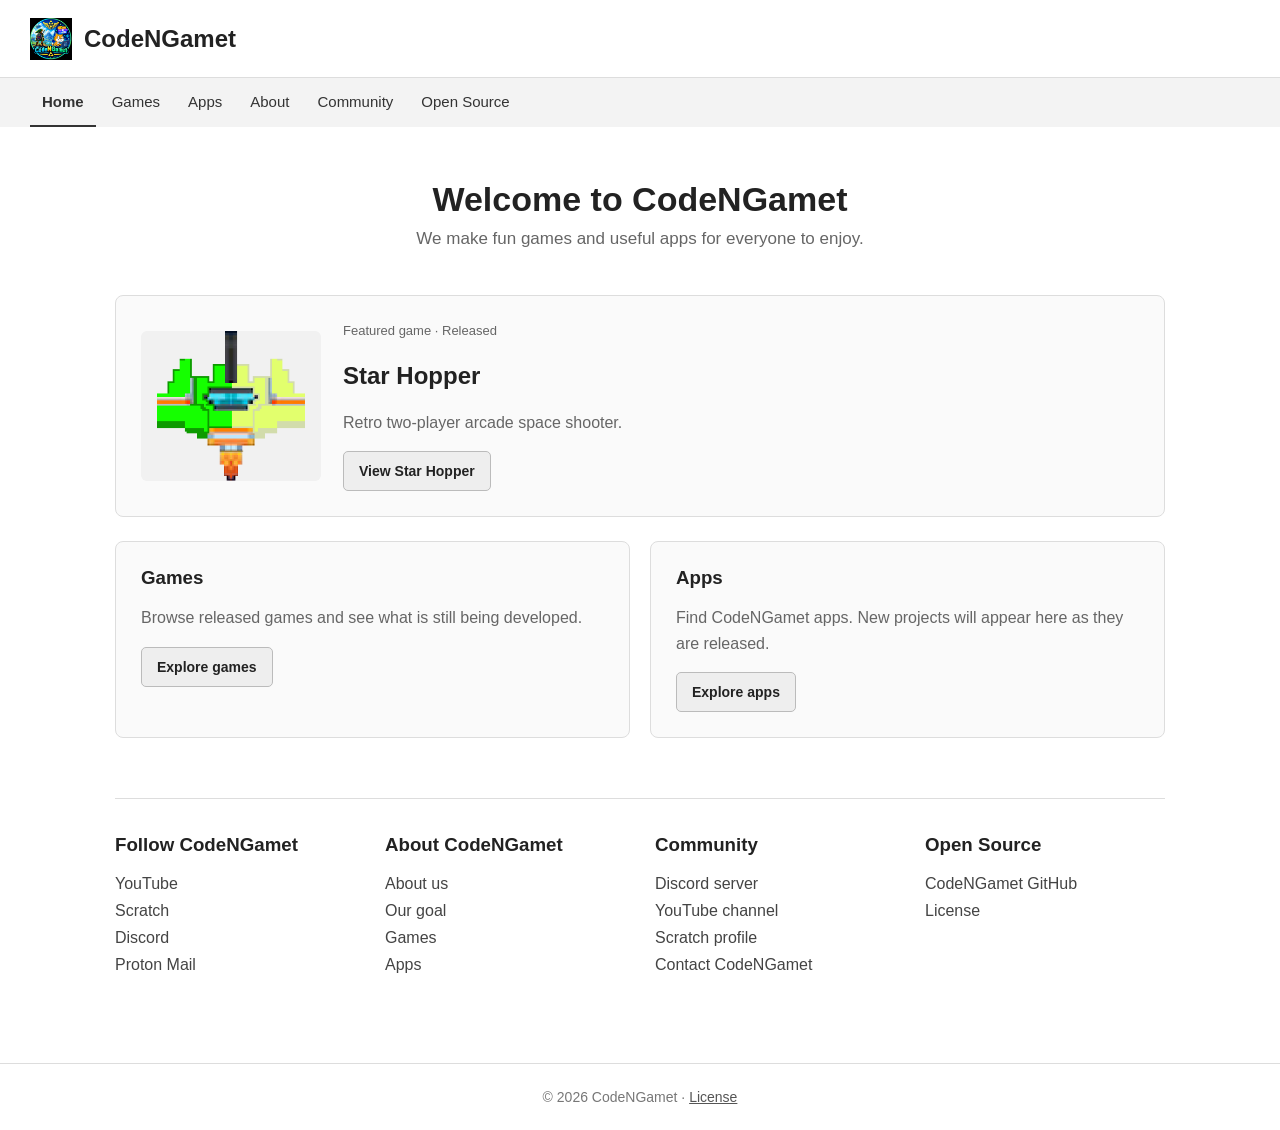
==== commit bfaa9e76: "Upgrade" ====
--- a/index.html
+++ b/index.html
@@ -1,16 +1,213 @@
 <!DOCTYPE html>
-<html>
+<html lang="en">
 <head>
-    <title>CodeNgmet</title>
+  <meta charset="UTF-8">
+  <meta name="viewport" content="width=device-width, initial-scale=1.0">
+  <title>CodeNGamet — Home</title>
+  <link rel="icon" type="image/png" href="favicon.png">
+  <style>
+  * { box-sizing: border-box; }
+  body { margin: 0; font-family: Arial, sans-serif; background: #fff; color: #222; }
+  header { min-height: 78px; display: flex; align-items: center; padding: 12px 30px; border-bottom: 1px solid #ddd; background: #fff; }
+  header img { width: 42px; height: 42px; margin-right: 12px; }
+  header h1 { font-size: 24px; margin: 0; }
+  nav { background: #f3f3f3; padding: 0 30px; display: flex; align-items: center; flex-wrap: wrap; gap: 4px; min-height: 48px; }
+  nav a { color: #333; text-decoration: none; font-size: 15px; padding: 15px 12px; display: inline-block; border-bottom: 2px solid transparent; }
+  nav a:hover { background: #e9e9e9; }
+  nav a.active { border-bottom-color: #333; font-weight: bold; }
+  nav .nav-spacer { flex: 1; }
+  .search { margin: 6px 0 6px auto; }
+  .search input { padding: 7px 10px; border: 1px solid #ccc; border-radius: 5px; width: 180px; }
+  main { max-width: 1100px; margin: auto; padding: 45px 25px; min-height: 55vh; }
+  .welcome { text-align: center; margin: 8px 0 46px; }
+  .welcome h2 { font-size: 34px; margin: 0 0 10px; }
+  .welcome p { color: #666; font-size: 17px; margin: 0; }
+  .section-title { font-size: 27px; margin: 0 0 22px; }
+  .section-intro { color: #666; margin: -10px 0 25px; line-height: 1.6; }
+  .games { display: grid; grid-template-columns: repeat(auto-fit, minmax(210px, 1fr)); gap: 20px; }
+  .game-card { border: 1px solid #ddd; border-radius: 8px; padding: 18px; background: #fff; }
+  .game-icon { height: 140px; background: #f1f1f1; border-radius: 6px; margin-bottom: 15px; display: flex; align-items: center; justify-content: center; overflow: hidden; color: #777; }
+  .game-icon img { width: 100%; height: 100%; object-fit: contain; display: block; }
+  .game-card h3 { margin: 0 0 7px; font-size: 19px; }
+  .game-card p { color: #666; font-size: 14px; margin: 0 0 15px; line-height: 1.5; }
+  .download-button, .game-page-link, .home-link { display: inline-block; box-sizing: border-box; padding: 11px 15px; border: 1px solid #bbb; border-radius: 5px; background: #eee; color: #222; text-align: center; text-decoration: none; font-size: 14px; font-weight: bold; }
+  .download-button:hover, .game-page-link:hover, .home-link:hover { background: #ddd; }
+  .game-page-link { display: block; width: 100%; }
+  .coming-soon { width: 100%; box-sizing: border-box; padding: 9px; border: 1px solid #ccc; border-radius: 5px; background: #eee; color: #777; cursor: not-allowed; }
+  .download-note { margin-top: 12px; font-size: 12px !important; color: #777; }
+  .apps-box, .feature-box, .home-panel { border: 1px solid #ddd; border-radius: 8px; padding: 25px; background: #fafafa; }
+  .apps-box h3, .feature-box h3, .home-panel h3 { margin: 0 0 10px; }
+  .apps-box p, .feature-box p, .home-panel p { color: #666; line-height: 1.6; }
+  .home-panels { display: grid; grid-template-columns: repeat(auto-fit, minmax(240px, 1fr)); gap: 20px; margin: 0 0 50px; }
+  .feature-layout { display: grid; grid-template-columns: 180px 1fr; gap: 22px; align-items: center; }
+  .feature-layout img { display: block; width: 100%; max-height: 150px; object-fit: contain; background: #f1f1f1; border-radius: 6px; }
+  .about { margin-top: 60px; padding: 35px 0; border-top: 1px solid #ddd; display: grid; grid-template-columns: repeat(auto-fit, minmax(180px, 1fr)); gap: 30px; }
+  .about h3 { margin-top: 0; }
+  .about a { display: block; margin: 9px 0; color: #444; text-decoration: none; }
+  .about a:hover { text-decoration: underline; }
+  footer { text-align: center; padding: 25px; border-top: 1px solid #ddd; color: #777; font-size: 14px; }
+  footer a { color: #555; }
+  .modal-overlay { display: none; position: fixed; inset: 0; background: rgba(0,0,0,.45); align-items: center; justify-content: center; padding: 20px; z-index: 1000; }
+  .modal-overlay.show { display: flex; }
+  .community-modal { width: min(420px, 100%); box-sizing: border-box; background: #fff; border: 1px solid #ddd; border-radius: 9px; padding: 25px; position: relative; box-shadow: 0 8px 30px rgba(0,0,0,.2); }
+  .community-modal h2 { margin: 0 35px 8px 0; }
+  .community-modal p { color: #666; margin-bottom: 20px; }
+  .modal-close { position: absolute; top: 10px; right: 12px; border: none; background: none; font-size: 25px; color: #666; cursor: pointer; line-height: 1; }
+  .modal-close:hover { color: #111; }
+  .community-links { display: grid; gap: 10px; }
+  .community-link { display: flex; align-items: center; gap: 12px; padding: 11px 12px; border: 1px solid #ddd; border-radius: 6px; color: #333; text-decoration: none; background: #fff; }
+  .community-link:hover { background: #f5f5f5; }
+  .community-link img { width: 24px; height: 24px; }
+  .game-detail { max-width: 1000px; margin: 0 auto; }
+  .back-link { display: inline-block; margin-bottom: 28px; color: #444; text-decoration: none; font-size: 14px; }
+  .back-link:hover { text-decoration: underline; }
+  .detail-layout { display: grid; grid-template-columns: minmax(220px, 330px) 1fr; gap: 38px; align-items: center; padding: 25px; border: 1px solid #ddd; border-radius: 8px; background: #fff; }
+  .detail-icon { min-height: 230px; display: flex; align-items: center; justify-content: center; padding: 15px; background: #f1f1f1; border-radius: 6px; }
+  .detail-icon img { display: block; max-width: 100%; max-height: 270px; object-fit: contain; }
+  .game-status { margin: 0 0 8px; color: #666; font-size: 13px; }
+  .detail-copy h2 { margin: 0 0 12px; font-size: 34px; }
+  .detail-copy > p:not(.game-status):not(.download-note) { color: #666; line-height: 1.6; }
+  .detail-copy .download-button { max-width: 260px; margin-top: 22px; }
+  .game-information { margin-top: 45px; padding-top: 28px; border-top: 1px solid #ddd; }
+  .game-information p { color: #555; line-height: 1.7; }
+  @media (max-width: 650px) {
+    header { padding: 12px 18px; }
+    nav { padding: 0 10px; gap: 0; }
+    nav a { padding: 14px 9px; font-size: 14px; }
+    .search { width: 100%; margin: 6px 8px 10px; }
+    .search input { box-sizing: border-box; width: 100%; }
+    main { padding: 32px 18px; }
+    .welcome h2 { font-size: 28px; }
+    .feature-layout, .detail-layout { grid-template-columns: 1fr; gap: 24px; }
+    .feature-layout img { max-width: 220px; }
+    .detail-layout { padding: 18px; }
+    .detail-icon { min-height: 180px; }
+    .detail-copy h2 { font-size: 29px; }
+  }
+</style>
 </head>
 <body>
 
-    <h1>CodeNGamet is currently under redesign.</h1>
-    <p>We're working on improving the website. Please check back later to see the new design.</p>
-    <p>Thank you for your patience.</p>
-    <div style="position: fixed; bottom: 0; left: 0; width: 100%; text-align: center; background: #f1f1f1; padding: 10px 0;">
-        503 — Website Under Redesign
-    </div>
-
+  <header>
+    <img src="favicon.png" alt="CodeNGamet logo">
+    <h1>CodeNGamet</h1>
+  </header>
+  <nav aria-label="Main navigation">
+    <a href="index.html" class="active" aria-current="page">Home</a>
+    <a href="games.html">Games</a>
+    <a href="apps.html">Apps</a>
+    <a href="index.html#about">About</a>
+    <a href="#" id="communityButton">Community</a>
+    <a href="https://github.com/CodeNGamet/codengamet.github.io">Open Source</a><span class="nav-spacer"></span>
+  </nav>
+<main>
+
+  <section class="welcome">
+    <h2>Welcome to CodeNGamet</h2>
+    <p>We make fun games and useful apps for everyone to enjoy.</p>
+  </section>
+
+  <section class="feature-box" aria-labelledby="featured-title">
+    <div class="feature-layout">
+      <img src="icons/star-hopper.png" alt="Star Hopper logo">
+      <div>
+        <p class="game-status">Featured game · Released</p>
+        <h2 id="featured-title">Star Hopper</h2>
+        <p>Retro two-player arcade space shooter.</p>
+        <a class="home-link" href="games/star-hopper.html">View Star Hopper</a>
+      </div>
+    </div>
+  </section>
+
+  <section class="home-panels" style="margin-top: 24px;">
+    <div class="home-panel">
+      <h3>Games</h3>
+      <p>Browse released games and see what is still being developed.</p>
+      <a class="home-link" href="games.html">Explore games</a>
+    </div>
+    <div class="home-panel">
+      <h3>Apps</h3>
+      <p>Find CodeNGamet apps. New projects will appear here as they are released.</p>
+      <a class="home-link" href="apps.html">Explore apps</a>
+    </div>
+  </section>
+
+
+    <section class="about" id="about">
+      <div>
+        <h3>Follow CodeNGamet</h3>
+        <a href="https://www.youtube.com/@CodeaAndGamet">YouTube</a>
+        <a href="https://scratch.mit.edu/users/CodeNGamet/">Scratch</a>
+        <a href="https://discord.com/invite/NGfqunjNM">Discord</a>
+        <a href="mailto:CodeNGamet@proton.me">Proton Mail</a>
+      </div>
+      <div>
+        <h3>About CodeNGamet</h3>
+        <a href="index.html#about">About us</a>
+        <a href="index.html#about">Our goal</a>
+        <a href="games.html">Games</a>
+        <a href="apps.html">Apps</a>
+      </div>
+      <div>
+        <h3>Community</h3>
+        <a href="https://discord.com/invite/NGfqunjNM">Discord server</a>
+        <a href="https://www.youtube.com/@CodeaAndGamet">YouTube channel</a>
+        <a href="https://scratch.mit.edu/users/CodeNGamet/">Scratch profile</a>
+        <a href="mailto:CodeNGamet@proton.me">Contact CodeNGamet</a>
+      </div>
+      <div>
+        <h3>Open Source</h3>
+        <a href="https://github.com/CodeNGamet/codengamet.github.io">CodeNGamet GitHub</a>
+        <a href="https://github.com/CodeNGamet/codengamet.github.io/blob/main/LICENSE">License</a>
+      </div>
+    </section>
+</main>
+<footer>
+    &copy; 2026 CodeNGamet &middot;
+    <a href="https://github.com/CodeNGamet/codengamet.github.io/blob/main/LICENSE">License</a>
+  </footer>
+
+  <div class="modal-overlay" id="communityModal" aria-hidden="true">
+    <div class="community-modal" role="dialog" aria-modal="true" aria-labelledby="communityTitle">
+      <button class="modal-close" id="closeCommunity" aria-label="Close">&times;</button>
+      <h2 id="communityTitle">CodeNGamet Community</h2>
+      <p>Find CodeNGamet online.</p>
+      <div class="community-links">
+        <a class="community-link" href="https://www.youtube.com/@CodeaAndGamet" target="_blank" rel="noopener noreferrer"><img src="https://cdn.jsdelivr.net/gh/simple-icons/simple-icons@16.34.0/icons/youtube.svg" alt="">YouTube</a>
+        <a class="community-link" href="https://scratch.mit.edu/users/CodeNGamet/" target="_blank" rel="noopener noreferrer"><img src="https://cdn.jsdelivr.net/gh/simple-icons/simple-icons@16.34.0/icons/scratch.svg" alt="">Scratch</a>
+        <a class="community-link" href="https://discord.com/invite/NGfqunjNM" target="_blank" rel="noopener noreferrer"><img src="https://cdn.jsdelivr.net/gh/simple-icons/simple-icons@16.34.0/icons/discord.svg" alt="">Discord</a>
+        <a class="community-link" href="mailto:CodeNGamet@proton.me"><img src="https://cdn.jsdelivr.net/gh/simple-icons/simple-icons@16.34.0/icons/protonmail.svg" alt="">Proton Mail</a>
+        <a class="community-link" href="https://github.com/CodeNGamet/codengamet.github.io" target="_blank" rel="noopener noreferrer"><img src="https://cdn.jsdelivr.net/gh/simple-icons/simple-icons@16.34.0/icons/github.svg" alt="">GitHub</a>
+      </div>
+    </div>
+  </div>
+
+  <script>
+    const communityButton = document.getElementById("communityButton");
+    const communityModal = document.getElementById("communityModal");
+    const closeCommunity = document.getElementById("closeCommunity");
+
+    function openCommunity(event) {
+      event.preventDefault();
+      communityModal.classList.add("show");
+      communityModal.setAttribute("aria-hidden", "false");
+      closeCommunity.focus();
+    }
+
+    function closeCommunityModal() {
+      communityModal.classList.remove("show");
+      communityModal.setAttribute("aria-hidden", "true");
+      communityButton.focus();
+    }
+
+    communityButton.addEventListener("click", openCommunity);
+    closeCommunity.addEventListener("click", closeCommunityModal);
+    communityModal.addEventListener("click", function(event) {
+      if (event.target === communityModal) closeCommunityModal();
+    });
+    document.addEventListener("keydown", function(event) {
+      if (event.key === "Escape" && communityModal.classList.contains("show")) closeCommunityModal();
+    });
+  </script>
 </body>
 </html>
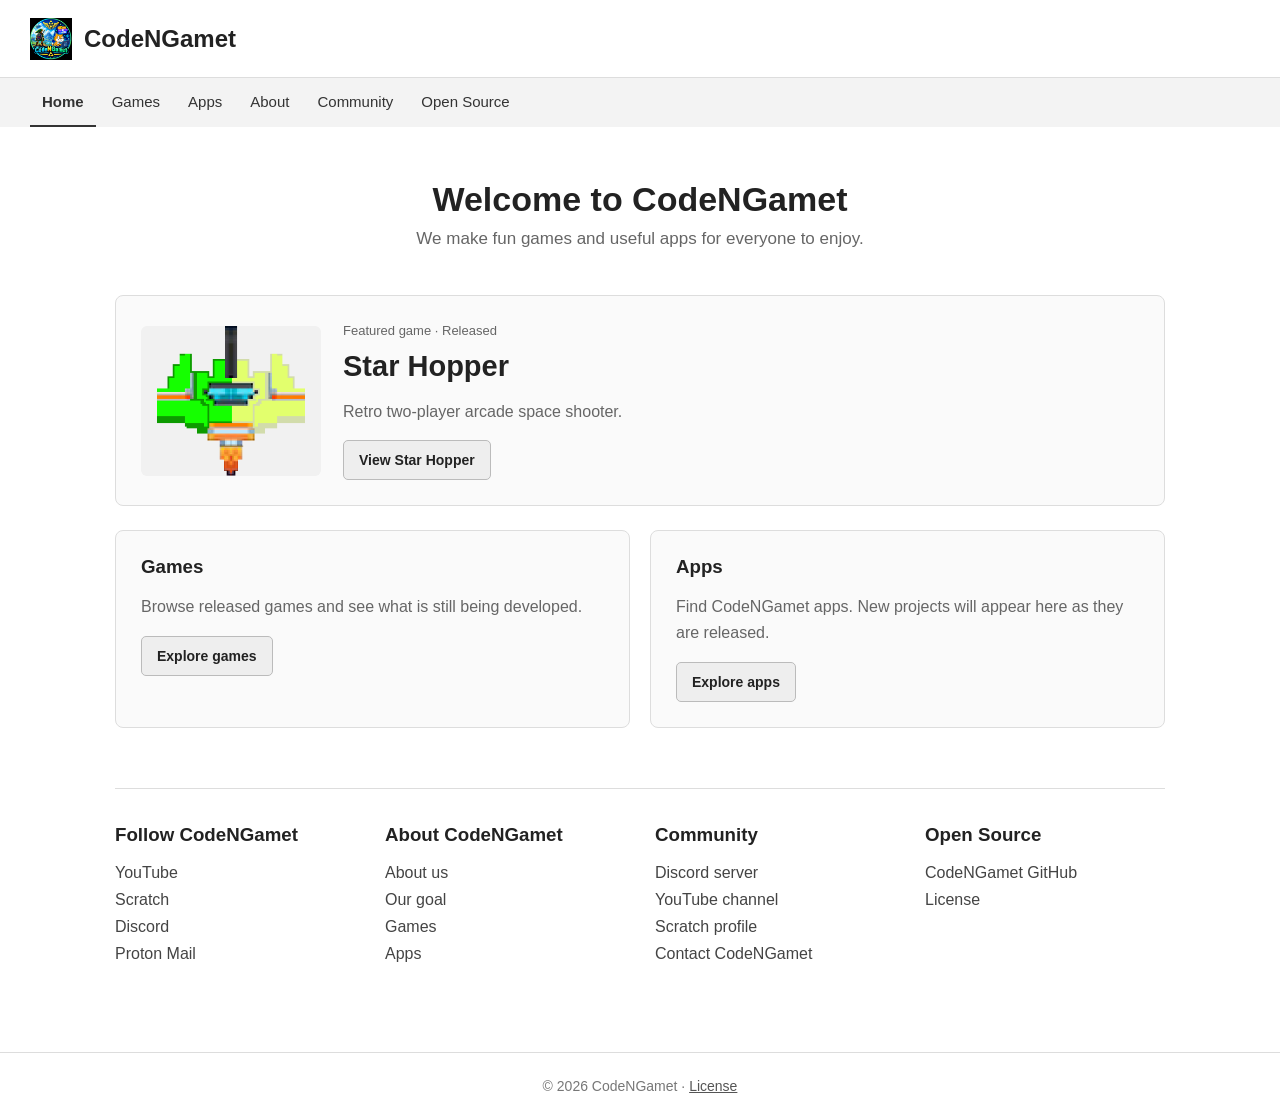
==== commit b5b6bbfc: "Json update for more clean look give a cleaning file look webste mosly the same" ====
--- a/index.html
+++ b/index.html
@@ -3,135 +3,54 @@
 <head>
   <meta charset="UTF-8">
   <meta name="viewport" content="width=device-width, initial-scale=1.0">
+  <meta name="description" content="CodeNGamet makes fun games and useful apps for everyone to enjoy.">
   <title>CodeNGamet — Home</title>
   <link rel="icon" type="image/png" href="favicon.png">
-  <style>
-  * { box-sizing: border-box; }
-  body { margin: 0; font-family: Arial, sans-serif; background: #fff; color: #222; }
-  header { min-height: 78px; display: flex; align-items: center; padding: 12px 30px; border-bottom: 1px solid #ddd; background: #fff; }
-  header img { width: 42px; height: 42px; margin-right: 12px; }
-  header h1 { font-size: 24px; margin: 0; }
-  nav { background: #f3f3f3; padding: 0 30px; display: flex; align-items: center; flex-wrap: wrap; gap: 4px; min-height: 48px; }
-  nav a { color: #333; text-decoration: none; font-size: 15px; padding: 15px 12px; display: inline-block; border-bottom: 2px solid transparent; }
-  nav a:hover { background: #e9e9e9; }
-  nav a.active { border-bottom-color: #333; font-weight: bold; }
-  nav .nav-spacer { flex: 1; }
-  .search { margin: 6px 0 6px auto; }
-  .search input { padding: 7px 10px; border: 1px solid #ccc; border-radius: 5px; width: 180px; }
-  main { max-width: 1100px; margin: auto; padding: 45px 25px; min-height: 55vh; }
-  .welcome { text-align: center; margin: 8px 0 46px; }
-  .welcome h2 { font-size: 34px; margin: 0 0 10px; }
-  .welcome p { color: #666; font-size: 17px; margin: 0; }
-  .section-title { font-size: 27px; margin: 0 0 22px; }
-  .section-intro { color: #666; margin: -10px 0 25px; line-height: 1.6; }
-  .games { display: grid; grid-template-columns: repeat(auto-fit, minmax(210px, 1fr)); gap: 20px; }
-  .game-card { border: 1px solid #ddd; border-radius: 8px; padding: 18px; background: #fff; }
-  .game-icon { height: 140px; background: #f1f1f1; border-radius: 6px; margin-bottom: 15px; display: flex; align-items: center; justify-content: center; overflow: hidden; color: #777; }
-  .game-icon img { width: 100%; height: 100%; object-fit: contain; display: block; }
-  .game-card h3 { margin: 0 0 7px; font-size: 19px; }
-  .game-card p { color: #666; font-size: 14px; margin: 0 0 15px; line-height: 1.5; }
-  .download-button, .game-page-link, .home-link { display: inline-block; box-sizing: border-box; padding: 11px 15px; border: 1px solid #bbb; border-radius: 5px; background: #eee; color: #222; text-align: center; text-decoration: none; font-size: 14px; font-weight: bold; }
-  .download-button:hover, .game-page-link:hover, .home-link:hover { background: #ddd; }
-  .game-page-link { display: block; width: 100%; }
-  .coming-soon { width: 100%; box-sizing: border-box; padding: 9px; border: 1px solid #ccc; border-radius: 5px; background: #eee; color: #777; cursor: not-allowed; }
-  .download-note { margin-top: 12px; font-size: 12px !important; color: #777; }
-  .apps-box, .feature-box, .home-panel { border: 1px solid #ddd; border-radius: 8px; padding: 25px; background: #fafafa; }
-  .apps-box h3, .feature-box h3, .home-panel h3 { margin: 0 0 10px; }
-  .apps-box p, .feature-box p, .home-panel p { color: #666; line-height: 1.6; }
-  .home-panels { display: grid; grid-template-columns: repeat(auto-fit, minmax(240px, 1fr)); gap: 20px; margin: 0 0 50px; }
-  .feature-layout { display: grid; grid-template-columns: 180px 1fr; gap: 22px; align-items: center; }
-  .feature-layout img { display: block; width: 100%; max-height: 150px; object-fit: contain; background: #f1f1f1; border-radius: 6px; }
-  .about { margin-top: 60px; padding: 35px 0; border-top: 1px solid #ddd; display: grid; grid-template-columns: repeat(auto-fit, minmax(180px, 1fr)); gap: 30px; }
-  .about h3 { margin-top: 0; }
-  .about a { display: block; margin: 9px 0; color: #444; text-decoration: none; }
-  .about a:hover { text-decoration: underline; }
-  footer { text-align: center; padding: 25px; border-top: 1px solid #ddd; color: #777; font-size: 14px; }
-  footer a { color: #555; }
-  .modal-overlay { display: none; position: fixed; inset: 0; background: rgba(0,0,0,.45); align-items: center; justify-content: center; padding: 20px; z-index: 1000; }
-  .modal-overlay.show { display: flex; }
-  .community-modal { width: min(420px, 100%); box-sizing: border-box; background: #fff; border: 1px solid #ddd; border-radius: 9px; padding: 25px; position: relative; box-shadow: 0 8px 30px rgba(0,0,0,.2); }
-  .community-modal h2 { margin: 0 35px 8px 0; }
-  .community-modal p { color: #666; margin-bottom: 20px; }
-  .modal-close { position: absolute; top: 10px; right: 12px; border: none; background: none; font-size: 25px; color: #666; cursor: pointer; line-height: 1; }
-  .modal-close:hover { color: #111; }
-  .community-links { display: grid; gap: 10px; }
-  .community-link { display: flex; align-items: center; gap: 12px; padding: 11px 12px; border: 1px solid #ddd; border-radius: 6px; color: #333; text-decoration: none; background: #fff; }
-  .community-link:hover { background: #f5f5f5; }
-  .community-link img { width: 24px; height: 24px; }
-  .game-detail { max-width: 1000px; margin: 0 auto; }
-  .back-link { display: inline-block; margin-bottom: 28px; color: #444; text-decoration: none; font-size: 14px; }
-  .back-link:hover { text-decoration: underline; }
-  .detail-layout { display: grid; grid-template-columns: minmax(220px, 330px) 1fr; gap: 38px; align-items: center; padding: 25px; border: 1px solid #ddd; border-radius: 8px; background: #fff; }
-  .detail-icon { min-height: 230px; display: flex; align-items: center; justify-content: center; padding: 15px; background: #f1f1f1; border-radius: 6px; }
-  .detail-icon img { display: block; max-width: 100%; max-height: 270px; object-fit: contain; }
-  .game-status { margin: 0 0 8px; color: #666; font-size: 13px; }
-  .detail-copy h2 { margin: 0 0 12px; font-size: 34px; }
-  .detail-copy > p:not(.game-status):not(.download-note) { color: #666; line-height: 1.6; }
-  .detail-copy .download-button { max-width: 260px; margin-top: 22px; }
-  .game-information { margin-top: 45px; padding-top: 28px; border-top: 1px solid #ddd; }
-  .game-information p { color: #555; line-height: 1.7; }
-  @media (max-width: 650px) {
-    header { padding: 12px 18px; }
-    nav { padding: 0 10px; gap: 0; }
-    nav a { padding: 14px 9px; font-size: 14px; }
-    .search { width: 100%; margin: 6px 8px 10px; }
-    .search input { box-sizing: border-box; width: 100%; }
-    main { padding: 32px 18px; }
-    .welcome h2 { font-size: 28px; }
-    .feature-layout, .detail-layout { grid-template-columns: 1fr; gap: 24px; }
-    .feature-layout img { max-width: 220px; }
-    .detail-layout { padding: 18px; }
-    .detail-icon { min-height: 180px; }
-    .detail-copy h2 { font-size: 29px; }
-  }
-</style>
+  <link rel="stylesheet" href="styles.css">
+  <script src="site.js" defer></script>
 </head>
-<body>
+<body data-page="home">
+  <header class="site-header">
+    <a class="site-brand" href="index.html">
+      <img src="favicon.png" alt="">
+      <span>CodeNGamet</span>
+    </a>
+  </header>
 
-  <header>
-    <img src="favicon.png" alt="CodeNGamet logo">
-    <h1>CodeNGamet</h1>
-  </header>
-  <nav aria-label="Main navigation">
-    <a href="index.html" class="active" aria-current="page">Home</a>
-    <a href="games.html">Games</a>
-    <a href="apps.html">Apps</a>
-    <a href="index.html#about">About</a>
-    <a href="#" id="communityButton">Community</a>
-    <a href="https://github.com/CodeNGamet/codengamet.github.io">Open Source</a><span class="nav-spacer"></span>
+  <nav class="site-nav" aria-label="Main navigation">
+    <a href="index.html" data-nav="home">Home</a>
+    <a href="games.html" data-nav="games">Games</a>
+    <a href="apps.html" data-nav="apps">Apps</a>
+    <a href="#about">About</a>
+    <a href="#community" data-community-open>Community</a>
+    <a href="https://github.com/CodeNGamet/codengamet.github.io">Open Source</a>
+    <span class="nav-spacer"></span>
   </nav>
-<main>
 
-  <section class="welcome">
-    <h2>Welcome to CodeNGamet</h2>
-    <p>We make fun games and useful apps for everyone to enjoy.</p>
-  </section>
+  <main>
+    <section class="welcome">
+      <h2>Welcome to CodeNGamet</h2>
+      <p>We make fun games and useful apps for everyone to enjoy.</p>
+    </section>
 
-  <section class="feature-box" aria-labelledby="featured-title">
-    <div class="feature-layout">
-      <img src="icons/star-hopper.png" alt="Star Hopper logo">
-      <div>
-        <p class="game-status">Featured game · Released</p>
-        <h2 id="featured-title">Star Hopper</h2>
-        <p>Retro two-player arcade space shooter.</p>
-        <a class="home-link" href="games/star-hopper.html">View Star Hopper</a>
+    <section class="feature-box" aria-labelledby="featured-title">
+      <div class="feature-layout" id="featuredProject">
+        <p>Loading featured project...</p>
       </div>
-    </div>
-  </section>
+    </section>
 
-  <section class="home-panels" style="margin-top: 24px;">
-    <div class="home-panel">
-      <h3>Games</h3>
-      <p>Browse released games and see what is still being developed.</p>
-      <a class="home-link" href="games.html">Explore games</a>
-    </div>
-    <div class="home-panel">
-      <h3>Apps</h3>
-      <p>Find CodeNGamet apps. New projects will appear here as they are released.</p>
-      <a class="home-link" href="apps.html">Explore apps</a>
-    </div>
-  </section>
-
+    <section class="home-panels">
+      <div class="home-panel">
+        <h3>Games</h3>
+        <p>Browse released games and see what is still being developed.</p>
+        <a class="site-button" href="games.html">Explore games</a>
+      </div>
+      <div class="home-panel">
+        <h3>Apps</h3>
+        <p>Find CodeNGamet apps. New projects will appear here as they are released.</p>
+        <a class="site-button" href="apps.html">Explore apps</a>
+      </div>
+    </section>
 
     <section class="about" id="about">
       <div>
@@ -143,8 +62,8 @@
       </div>
       <div>
         <h3>About CodeNGamet</h3>
-        <a href="index.html#about">About us</a>
-        <a href="index.html#about">Our goal</a>
+        <a href="#about">About us</a>
+        <a href="#about">Our goal</a>
         <a href="games.html">Games</a>
         <a href="apps.html">Apps</a>
       </div>
@@ -161,53 +80,11 @@
         <a href="https://github.com/CodeNGamet/codengamet.github.io/blob/main/LICENSE">License</a>
       </div>
     </section>
-</main>
-<footer>
+  </main>
+
+  <footer>
     &copy; 2026 CodeNGamet &middot;
     <a href="https://github.com/CodeNGamet/codengamet.github.io/blob/main/LICENSE">License</a>
   </footer>
-
-  <div class="modal-overlay" id="communityModal" aria-hidden="true">
-    <div class="community-modal" role="dialog" aria-modal="true" aria-labelledby="communityTitle">
-      <button class="modal-close" id="closeCommunity" aria-label="Close">&times;</button>
-      <h2 id="communityTitle">CodeNGamet Community</h2>
-      <p>Find CodeNGamet online.</p>
-      <div class="community-links">
-        <a class="community-link" href="https://www.youtube.com/@CodeaAndGamet" target="_blank" rel="noopener noreferrer"><img src="https://cdn.jsdelivr.net/gh/simple-icons/simple-icons@16.34.0/icons/youtube.svg" alt="">YouTube</a>
-        <a class="community-link" href="https://scratch.mit.edu/users/CodeNGamet/" target="_blank" rel="noopener noreferrer"><img src="https://cdn.jsdelivr.net/gh/simple-icons/simple-icons@16.34.0/icons/scratch.svg" alt="">Scratch</a>
-        <a class="community-link" href="https://discord.com/invite/NGfqunjNM" target="_blank" rel="noopener noreferrer"><img src="https://cdn.jsdelivr.net/gh/simple-icons/simple-icons@16.34.0/icons/discord.svg" alt="">Discord</a>
-        <a class="community-link" href="mailto:CodeNGamet@proton.me"><img src="https://cdn.jsdelivr.net/gh/simple-icons/simple-icons@16.34.0/icons/protonmail.svg" alt="">Proton Mail</a>
-        <a class="community-link" href="https://github.com/CodeNGamet/codengamet.github.io" target="_blank" rel="noopener noreferrer"><img src="https://cdn.jsdelivr.net/gh/simple-icons/simple-icons@16.34.0/icons/github.svg" alt="">GitHub</a>
-      </div>
-    </div>
-  </div>
-
-  <script>
-    const communityButton = document.getElementById("communityButton");
-    const communityModal = document.getElementById("communityModal");
-    const closeCommunity = document.getElementById("closeCommunity");
-
-    function openCommunity(event) {
-      event.preventDefault();
-      communityModal.classList.add("show");
-      communityModal.setAttribute("aria-hidden", "false");
-      closeCommunity.focus();
-    }
-
-    function closeCommunityModal() {
-      communityModal.classList.remove("show");
-      communityModal.setAttribute("aria-hidden", "true");
-      communityButton.focus();
-    }
-
-    communityButton.addEventListener("click", openCommunity);
-    closeCommunity.addEventListener("click", closeCommunityModal);
-    communityModal.addEventListener("click", function(event) {
-      if (event.target === communityModal) closeCommunityModal();
-    });
-    document.addEventListener("keydown", function(event) {
-      if (event.key === "Escape" && communityModal.classList.contains("show")) closeCommunityModal();
-    });
-  </script>
 </body>
 </html>
--- a/styles.css
+++ b/styles.css
@@ -0,0 +1,160 @@
+* { box-sizing: border-box; }
+
+:root {
+  color-scheme: light;
+  font-family: Arial, sans-serif;
+  color: #222;
+  background: #fff;
+}
+
+body { margin: 0; font-family: Arial, sans-serif; background: #fff; color: #222; }
+a { color: inherit; }
+
+.site-header {
+  min-height: 78px;
+  display: flex;
+  align-items: center;
+  padding: 12px 30px;
+  border-bottom: 1px solid #ddd;
+  background: #fff;
+}
+.site-brand { display: inline-flex; align-items: center; gap: 12px; text-decoration: none; }
+.site-brand img { width: 42px; height: 42px; object-fit: contain; }
+.site-brand span { font-size: 24px; font-weight: bold; }
+
+.site-nav {
+  min-height: 48px;
+  display: flex;
+  align-items: center;
+  flex-wrap: wrap;
+  gap: 4px;
+  padding: 0 30px;
+  background: #f3f3f3;
+}
+.site-nav a {
+  display: inline-block;
+  padding: 15px 12px;
+  border-bottom: 2px solid transparent;
+  color: #333;
+  font-size: 15px;
+  text-decoration: none;
+}
+.site-nav a:hover { background: #e9e9e9; }
+.site-nav a.active { border-bottom-color: #333; font-weight: bold; }
+.site-nav .nav-spacer { flex: 1; }
+
+main { max-width: 1100px; min-height: 55vh; margin: auto; padding: 45px 25px; }
+.welcome { margin: 8px 0 46px; text-align: center; }
+.welcome h2 { margin: 0 0 10px; font-size: 34px; }
+.welcome p { margin: 0; color: #666; font-size: 17px; }
+.section-title { margin: 0 0 22px; font-size: 27px; }
+.section-intro { margin: -10px 0 25px; color: #666; line-height: 1.6; }
+
+.project-grid { display: grid; grid-template-columns: repeat(auto-fit, minmax(210px, 1fr)); gap: 20px; }
+.project-card { min-width: 0; padding: 18px; border: 1px solid #ddd; border-radius: 8px; background: #fff; }
+.project-card[hidden] { display: none; }
+.project-icon {
+  height: 140px;
+  display: flex;
+  align-items: center;
+  justify-content: center;
+  overflow: hidden;
+  margin-bottom: 15px;
+  border-radius: 6px;
+  background: #f1f1f1;
+  color: #777;
+}
+.project-icon img { display: block; width: 100%; height: 100%; object-fit: contain; }
+.project-card h3 { margin: 0 0 7px; font-size: 19px; }
+.project-card p { min-height: 42px; margin: 0 0 15px; color: #666; font-size: 14px; line-height: 1.5; }
+.project-card-link, .site-button, .back-link, .reset-button {
+  display: inline-block;
+  padding: 11px 15px;
+  border: 1px solid #bbb;
+  border-radius: 5px;
+  background: #eee;
+  color: #222;
+  text-align: center;
+  text-decoration: none;
+  font: inherit;
+  font-size: 14px;
+  font-weight: bold;
+  cursor: pointer;
+}
+.project-card-link { display: block; width: 100%; }
+.project-card-link:hover, .site-button:hover, .back-link:hover, .reset-button:hover { background: #ddd; }
+.project-card .coming-soon { display: block; width: 100%; padding: 10px; border: 1px solid #ccc; border-radius: 5px; background: #eee; color: #777; cursor: not-allowed; }
+
+.feature-box, .home-panel, .apps-box { padding: 25px; border: 1px solid #ddd; border-radius: 8px; background: #fafafa; }
+.feature-layout { display: grid; grid-template-columns: 180px 1fr; align-items: center; gap: 22px; }
+.feature-layout img { display: block; width: 100%; max-height: 150px; object-fit: contain; border-radius: 6px; background: #f1f1f1; }
+.feature-layout h2 { margin: 0 0 12px; font-size: 29px; }
+.feature-layout p { color: #666; line-height: 1.6; }
+.project-status { margin: 0 0 8px !important; color: #666; font-size: 13px; }
+.home-panels { display: grid; grid-template-columns: repeat(auto-fit, minmax(240px, 1fr)); gap: 20px; margin: 24px 0 50px; }
+.home-panel h3, .apps-box h3 { margin: 0 0 10px; }
+.home-panel p, .apps-box p { color: #666; line-height: 1.6; }
+.about { display: grid; grid-template-columns: repeat(auto-fit, minmax(180px, 1fr)); gap: 30px; margin-top: 60px; padding: 35px 0; border-top: 1px solid #ddd; }
+.about h3 { margin-top: 0; }
+.about a { display: block; margin: 9px 0; color: #444; text-decoration: none; }
+.about a:hover, footer a:hover { text-decoration: underline; }
+
+.search-bar { display: flex; max-width: 360px; margin: 0 0 24px auto; }
+.search-bar input { width: 100%; padding: 9px 11px; border: 1px solid #ccc; border-radius: 5px; font: inherit; }
+.empty-message { padding: 25px; border: 1px solid #ddd; border-radius: 8px; background: #fafafa; color: #666; line-height: 1.6; }
+
+.item-page { max-width: 1000px; margin: 0 auto; }
+.back-link { margin-bottom: 25px; color: #444; font-weight: normal; }
+.item-hero { display: grid; grid-template-columns: minmax(220px, 330px) 1fr; align-items: center; gap: 38px; padding: 25px; border: 1px solid #ddd; border-radius: 8px; background: #fff; }
+.item-icon { min-height: 230px; display: flex; align-items: center; justify-content: center; padding: 15px; border-radius: 6px; background: #f1f1f1; }
+.item-icon img { display: block; max-width: 100%; max-height: 270px; object-fit: contain; }
+.item-copy h2 { margin: 0 0 12px; font-size: 34px; }
+.item-copy > p:not(.project-status):not(.download-note) { color: #666; line-height: 1.6; }
+.item-actions { display: flex; flex-wrap: wrap; gap: 10px; margin-top: 22px; }
+.download-controls { display: flex; align-items: stretch; gap: 10px; width: 100%; max-width: 520px; margin-top: 20px; }
+.download-button, .platform-select { min-height: 42px; border: 1px solid #bbb; border-radius: 5px; font: inherit; }
+.download-button { flex: 1; padding: 10px 14px; background: #eee; color: #222; text-align: center; text-decoration: none; font-weight: bold; opacity: .48; cursor: not-allowed; pointer-events: none; }
+.download-button.ready { opacity: 1; cursor: pointer; pointer-events: auto; }
+.download-button.ready:hover { background: #ddd; }
+.platform-select { width: 180px; padding: 9px 10px; background: #fff; color: #222; }
+.platform-details { min-height: 42px; margin: 10px 0 0; color: #666; font-size: 13px; line-height: 1.5; }
+.download-note { margin-top: 12px; color: #777; font-size: 12px; }
+.item-section { margin-top: 40px; }
+.item-section h2 { margin: 0 0 12px; font-size: 25px; }
+.item-section h3 { margin: 22px 0 6px; font-size: 18px; }
+.item-section p, .item-section li { color: #555; line-height: 1.7; }
+.screenshot-grid { display: grid; grid-template-columns: repeat(3, minmax(0, 1fr)); gap: 14px; }
+.screenshot-grid img { display: block; width: 100%; aspect-ratio: 16 / 10; object-fit: contain; border: 1px solid #ddd; border-radius: 6px; background: #f1f1f1; }
+.item-section table { width: 100%; margin-top: 15px; border-collapse: collapse; }
+.item-section th, .item-section td { padding: 12px; border: 1px solid #ddd; text-align: left; }
+.item-section th { background: #f3f3f3; }
+
+footer { padding: 25px; border-top: 1px solid #ddd; color: #777; font-size: 14px; text-align: center; }
+footer a { color: #555; }
+
+.modal-overlay { position: fixed; z-index: 1000; inset: 0; display: none; align-items: center; justify-content: center; padding: 20px; background: rgba(0,0,0,.45); }
+.modal-overlay.show { display: flex; }
+.community-modal { position: relative; width: min(420px, 100%); padding: 25px; border: 1px solid #ddd; border-radius: 9px; background: #fff; box-shadow: 0 8px 30px rgba(0,0,0,.2); }
+.community-modal h2 { margin: 0 35px 8px 0; }
+.community-modal p { margin-bottom: 20px; color: #666; }
+.modal-close { position: absolute; top: 10px; right: 12px; border: 0; background: none; color: #666; font-size: 25px; line-height: 1; cursor: pointer; }
+.community-links { display: grid; gap: 10px; }
+.community-link { display: block; padding: 11px 12px; border: 1px solid #ddd; border-radius: 6px; background: #fff; color: #333; text-decoration: none; }
+.community-link:hover { background: #f5f5f5; }
+
+@media (max-width: 650px) {
+  .site-header { padding: 12px 18px; }
+  .site-nav { gap: 0; padding: 0 10px; }
+  .site-nav a { padding: 14px 9px; font-size: 14px; }
+  main { padding: 32px 18px; }
+  .welcome h2 { font-size: 28px; }
+  .feature-layout, .item-hero { grid-template-columns: 1fr; gap: 24px; }
+  .feature-layout img { max-width: 220px; }
+  .item-hero { padding: 18px; }
+  .item-icon { min-height: 180px; }
+  .item-copy h2 { font-size: 29px; }
+  .screenshot-grid { grid-template-columns: 1fr; }
+  .search-bar { max-width: none; }
+  .download-controls { flex-direction: column; }
+  .platform-select { width: 100%; }
+}
